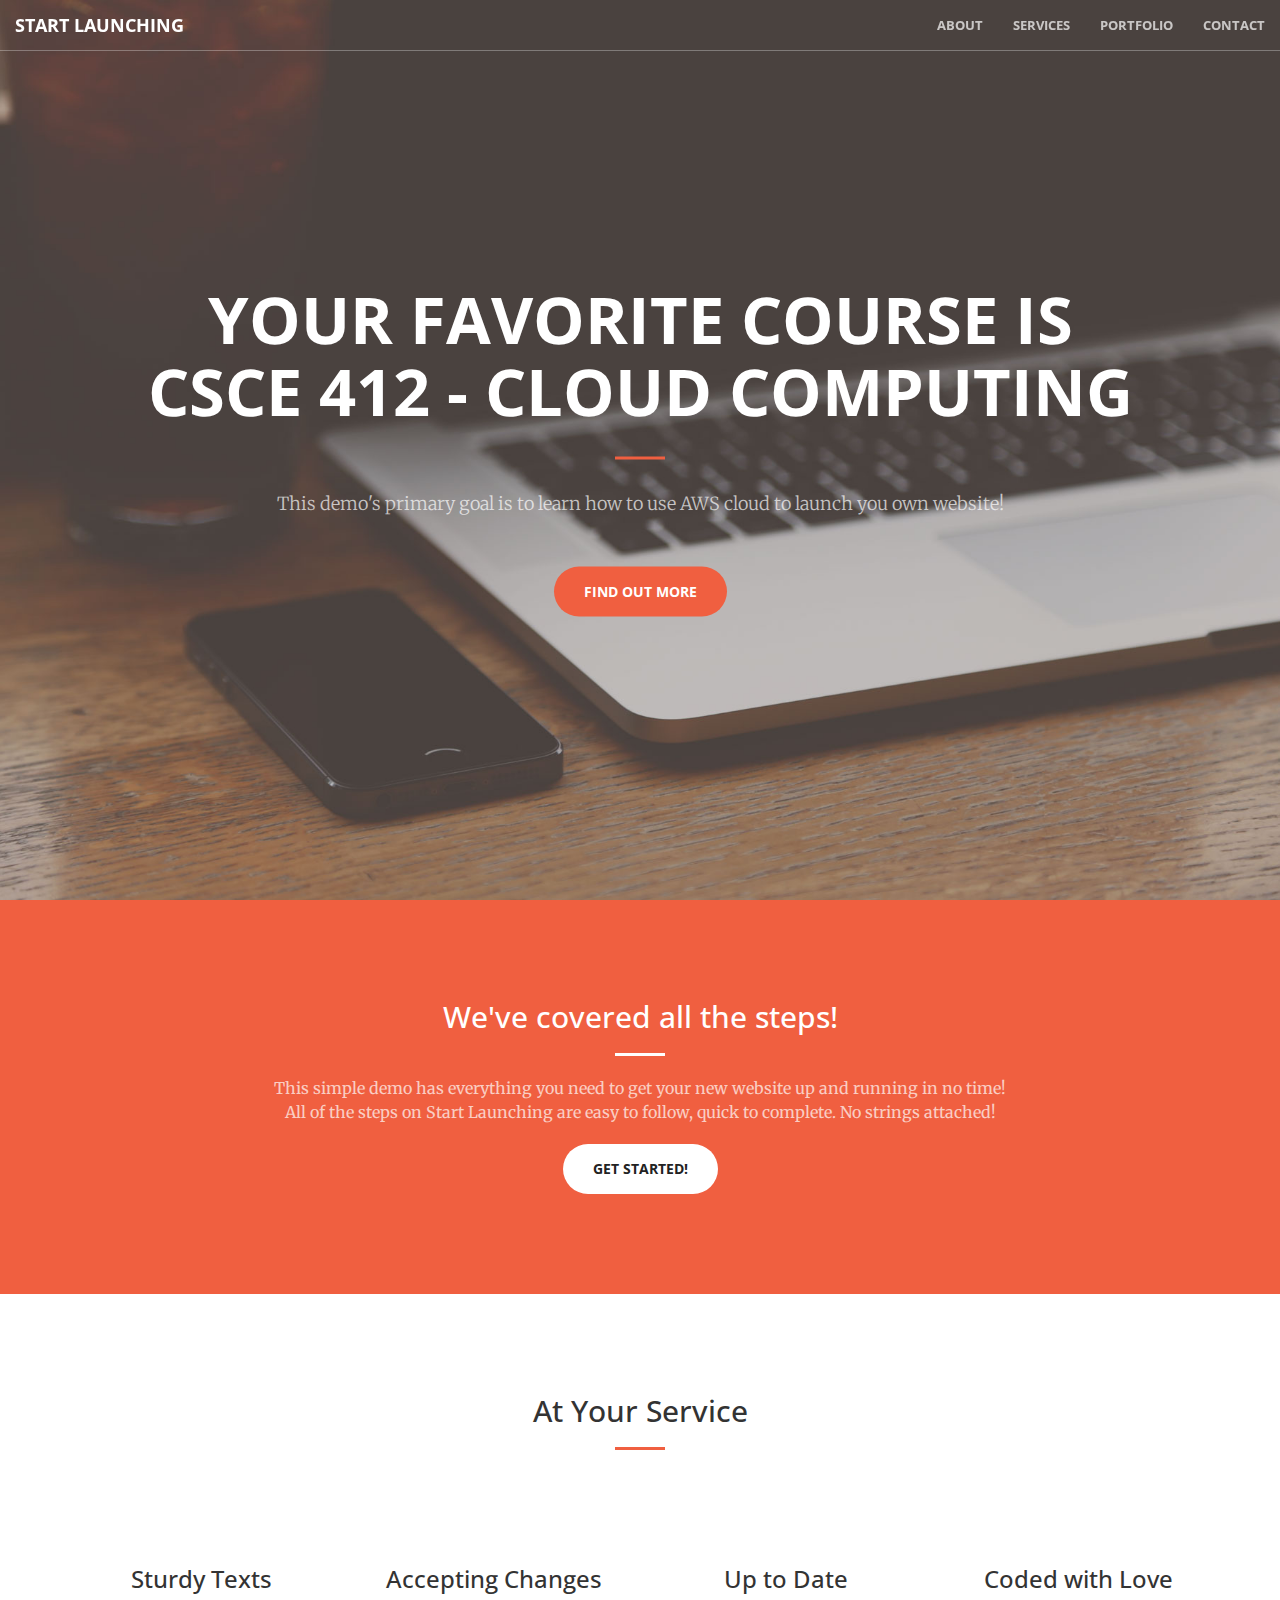
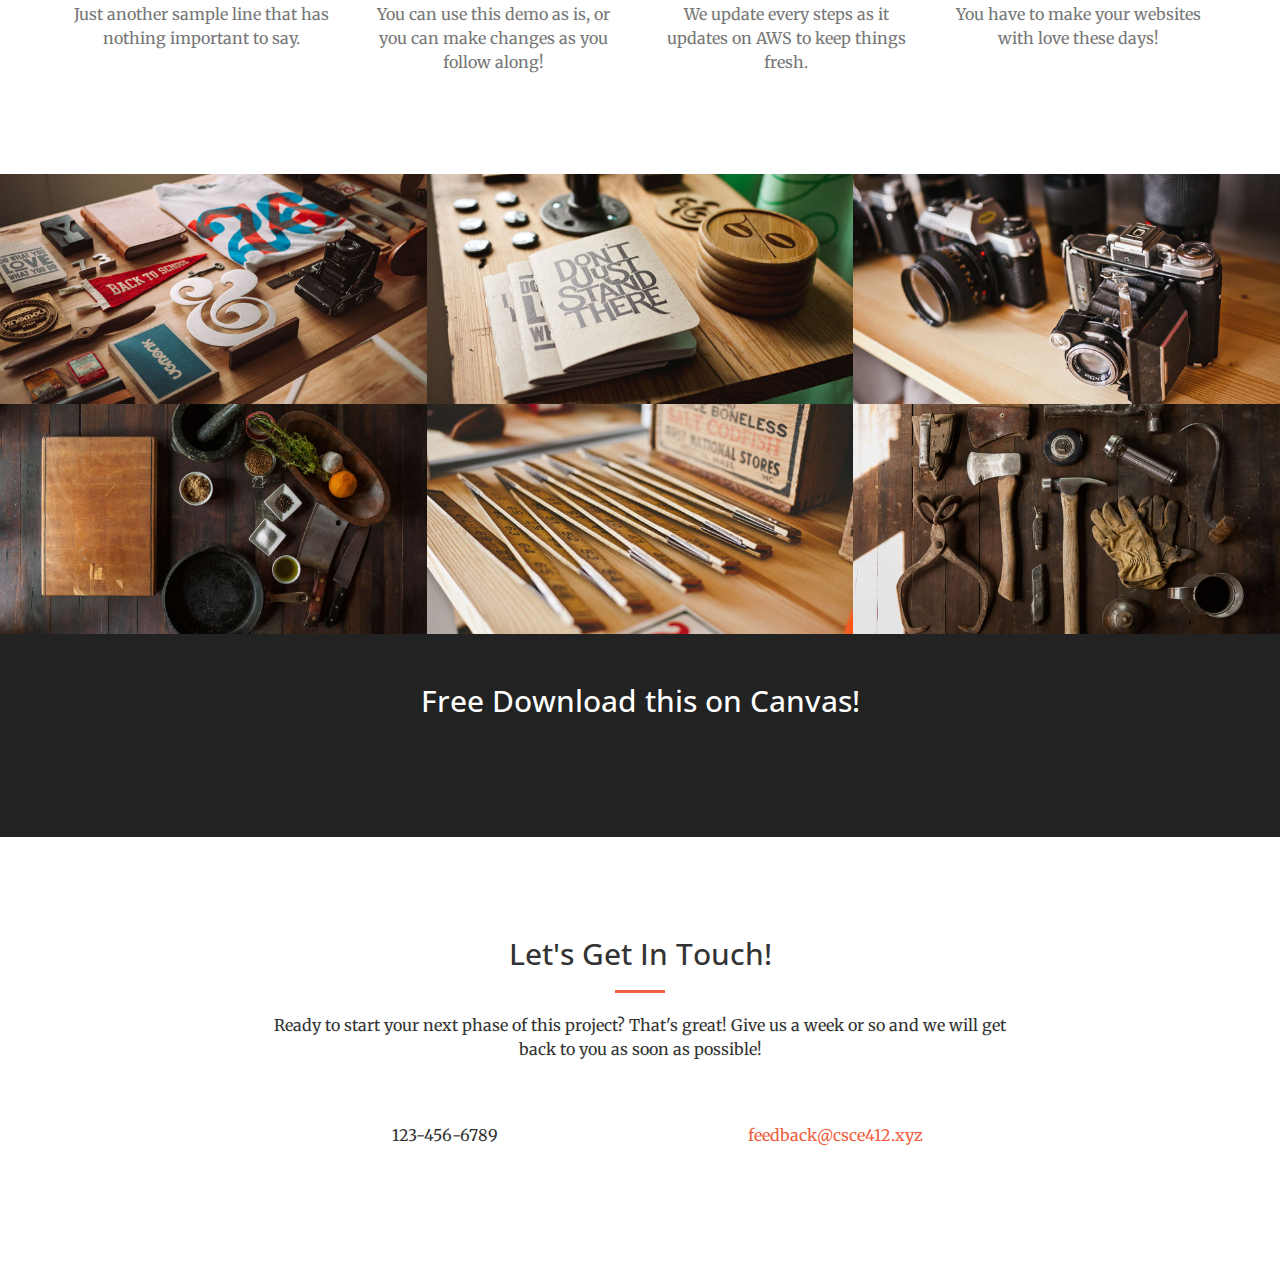
==== index.html @ b992bbea "update" ====
<!DOCTYPE html>
<html lang="en">

<head>

    <meta charset="utf-8">
    <meta http-equiv="X-UA-Compatible" content="IE=edge">
    <meta name="viewport" content="width=device-width, initial-scale=1">
    <meta name="description" content="">
    <meta name="author" content="">

    <title>Creative - Start Launching</title>

    <!-- Bootstrap Core CSS -->
    <link rel="stylesheet" href="css/bootstrap.min.css" type="text/css">

    <!-- Custom Fonts -->
    <link href='http://fonts.googleapis.com/css?family=Open+Sans:300italic,400italic,600italic,700italic,800italic,400,300,600,700,800' rel='stylesheet' type='text/css'>
    <link href='http://fonts.googleapis.com/css?family=Merriweather:400,300,300italic,400italic,700,700italic,900,900italic' rel='stylesheet' type='text/css'>
    <link rel="stylesheet" href="font-awesome/css/font-awesome.min.css" type="text/css">

    <!-- Plugin CSS -->
    <link rel="stylesheet" href="css/animate.min.css" type="text/css">

    <!-- Custom CSS -->
    <link rel="stylesheet" href="css/creative.css" type="text/css">

    <!-- HTML5 Shim and Respond.js IE8 support of HTML5 elements and media queries -->
    <!-- WARNING: Respond.js doesn't work if you view the page via file:// -->
    <!--[if lt IE 9]>
        <script src="https://oss.maxcdn.com/libs/html5shiv/3.7.0/html5shiv.js"></script>
        <script src="https://oss.maxcdn.com/libs/respond.js/1.4.2/respond.min.js"></script>
    <![endif]-->

</head>

<body id="page-top">

    <nav id="mainNav" class="navbar navbar-default navbar-fixed-top">
        <div class="container-fluid">
            <!-- Brand and toggle get grouped for better mobile display -->
            <div class="navbar-header">
                <button type="button" class="navbar-toggle collapsed" data-toggle="collapse" data-target="#bs-example-navbar-collapse-1">
                    <span class="sr-only">Toggle navigation</span>
                    <span class="icon-bar"></span>
                    <span class="icon-bar"></span>
                    <span class="icon-bar"></span>
                </button>
                <a class="navbar-brand page-scroll" href="#page-top">Start Launching</a>
            </div>

            <!-- Collect the nav links, forms, and other content for toggling -->
            <div class="collapse navbar-collapse" id="bs-example-navbar-collapse-1">
                <ul class="nav navbar-nav navbar-right">
                    <li>
                        <a class="page-scroll" href="#about">About</a>
                    </li>
                    <li>
                        <a class="page-scroll" href="#services">Services</a>
                    </li>
                    <li>
                        <a class="page-scroll" href="#portfolio">Portfolio</a>
                    </li>
                    <li>
                        <a class="page-scroll" href="#contact">Contact</a>
                    </li>
                </ul>
            </div>
            <!-- /.navbar-collapse -->
        </div>
        <!-- /.container-fluid -->
    </nav>

    <header>
        <div class="header-content">
            <div class="header-content-inner">
                <h1>Your Favorite Course is CSCE 412 - Cloud Computing</h1>
                <hr>
                <p>This demo's primary goal is to learn how to use AWS cloud to launch you own website!</p>
                <a href="#about" class="btn btn-primary btn-xl page-scroll">Find Out More</a>
            </div>
        </div>
    </header>

    <section class="bg-primary" id="about">
        <div class="container">
            <div class="row">
                <div class="col-lg-8 col-lg-offset-2 text-center">
                    <h2 class="section-heading">We've covered all the steps!</h2>
                    <hr class="light">
                    <p class="text-faded">This simple demo has everything you need to get your new website up and running in no time! All of the steps on Start Launching are easy to follow, quick to complete. No strings attached!</p>
                    <a href="#" class="btn btn-default btn-xl">Get Started!</a>
                </div>
            </div>
        </div>
    </section>

    <section id="services">
        <div class="container">
            <div class="row">
                <div class="col-lg-12 text-center">
                    <h2 class="section-heading">At Your Service</h2>
                    <hr class="primary">
                </div>
            </div>
        </div>
        <div class="container">
            <div class="row">
                <div class="col-lg-3 col-md-6 text-center">
                    <div class="service-box">
                        <i class="fa fa-4x fa-diamond wow bounceIn text-primary"></i>
                        <h3>Sturdy Texts</h3>
                        <p class="text-muted">Just another sample line that has nothing important to say.</p>
                    </div>
                </div>
                <div class="col-lg-3 col-md-6 text-center">
                    <div class="service-box">
                        <i class="fa fa-4x fa-paper-plane wow bounceIn text-primary" data-wow-delay=".1s"></i>
                        <h3>Accepting Changes</h3>
                        <p class="text-muted">You can use this demo as is, or you can make changes as you follow along!</p>
                    </div>
                </div>
                <div class="col-lg-3 col-md-6 text-center">
                    <div class="service-box">
                        <i class="fa fa-4x fa-newspaper-o wow bounceIn text-primary" data-wow-delay=".2s"></i>
                        <h3>Up to Date</h3>
                        <p class="text-muted">We update every steps as it updates on AWS to keep things fresh.</p>
                    </div>
                </div>
                <div class="col-lg-3 col-md-6 text-center">
                    <div class="service-box">
                        <i class="fa fa-4x fa-heart wow bounceIn text-primary" data-wow-delay=".3s"></i>
                        <h3>Coded with Love</h3>
                        <p class="text-muted">You have to make your websites with love these days!</p>
                    </div>
                </div>
            </div>
        </div>
    </section>

    <section class="no-padding" id="portfolio">
        <div class="container-fluid">
            <div class="row no-gutter">
                <div class="col-lg-4 col-sm-6">
                    <a href="#" class="portfolio-box">
                        <img src="img/portfolio/1.jpg" class="img-responsive" alt="">
                        <div class="portfolio-box-caption">
                            <div class="portfolio-box-caption-content">
                                <div class="project-category text-faded">
                                    Category
                                </div>
                                <div class="project-name">
                                    Project Name
                                </div>
                            </div>
                        </div>
                    </a>
                </div>
                <div class="col-lg-4 col-sm-6">
                    <a href="#" class="portfolio-box">
                        <img src="img/portfolio/2.jpg" class="img-responsive" alt="">
                        <div class="portfolio-box-caption">
                            <div class="portfolio-box-caption-content">
                                <div class="project-category text-faded">
                                    Category
                                </div>
                                <div class="project-name">
                                    Project Name
                                </div>
                            </div>
                        </div>
                    </a>
                </div>
                <div class="col-lg-4 col-sm-6">
                    <a href="#" class="portfolio-box">
                        <img src="img/portfolio/3.jpg" class="img-responsive" alt="">
                        <div class="portfolio-box-caption">
                            <div class="portfolio-box-caption-content">
                                <div class="project-category text-faded">
                                    Category
                                </div>
                                <div class="project-name">
                                    Project Name
                                </div>
                            </div>
                        </div>
                    </a>
                </div>
                <div class="col-lg-4 col-sm-6">
                    <a href="#" class="portfolio-box">
                        <img src="img/portfolio/4.jpg" class="img-responsive" alt="">
                        <div class="portfolio-box-caption">
                            <div class="portfolio-box-caption-content">
                                <div class="project-category text-faded">
                                    Category
                                </div>
                                <div class="project-name">
                                    Project Name
                                </div>
                            </div>
                        </div>
                    </a>
                </div>
                <div class="col-lg-4 col-sm-6">
                    <a href="#" class="portfolio-box">
                        <img src="img/portfolio/5.jpg" class="img-responsive" alt="">
                        <div class="portfolio-box-caption">
                            <div class="portfolio-box-caption-content">
                                <div class="project-category text-faded">
                                    Category
                                </div>
                                <div class="project-name">
                                    Project Name
                                </div>
                            </div>
                        </div>
                    </a>
                </div>
                <div class="col-lg-4 col-sm-6">
                    <a href="#" class="portfolio-box">
                        <img src="img/portfolio/6.jpg" class="img-responsive" alt="">
                        <div class="portfolio-box-caption">
                            <div class="portfolio-box-caption-content">
                                <div class="project-category text-faded">
                                    Category
                                </div>
                                <div class="project-name">
                                    Project Name
                                </div>
                            </div>
                        </div>
                    </a>
                </div>
            </div>
        </div>
    </section>

    <aside class="bg-dark">
        <div class="container text-center">
            <div class="call-to-action">
                <h2>Free Download this on Canvas!</h2>
                <a href="#" class="btn btn-default btn-xl wow tada">Download Now!</a>
            </div>
        </div>
    </aside>

    <section id="contact">
        <div class="container">
            <div class="row">
                <div class="col-lg-8 col-lg-offset-2 text-center">
                    <h2 class="section-heading">Let's Get In Touch!</h2>
                    <hr class="primary">
                    <p>Ready to start your next phase of this project? That's great! Give us a week or so and we will get back to you as soon as possible!</p>
                </div>
                <div class="col-lg-4 col-lg-offset-2 text-center">
                    <i class="fa fa-phone fa-3x wow bounceIn"></i>
                    <p>123-456-6789</p>
                </div>
                <div class="col-lg-4 text-center">
                    <i class="fa fa-envelope-o fa-3x wow bounceIn" data-wow-delay=".1s"></i>
                    <p><a href="mailto:your-email@your-domain.com">feedback@csce412.xyz</a></p>
                </div>
            </div>
        </div>
    </section>

    <!-- jQuery -->
    <script src="js/jquery.js"></script>

    <!-- Bootstrap Core JavaScript -->
    <script src="js/bootstrap.min.js"></script>

    <!-- Plugin JavaScript -->
    <script src="js/jquery.easing.min.js"></script>
    <script src="js/jquery.fittext.js"></script>
    <script src="js/wow.min.js"></script>

    <!-- Custom Theme JavaScript -->
    <script src="js/creative.js"></script>

</body>

</html>
---- css/creative.css ----
/*!
 * Start Bootstrap - Creative Bootstrap Theme (http://startbootstrap.com)
 * Code licensed under the Apache License v2.0.
 * For details, see http://www.apache.org/licenses/LICENSE-2.0.
 */

html,
body {
    width: 100%;
    height: 100%;
}

body {
    font-family: Merriweather,'Helvetica Neue',Arial,sans-serif;
}

hr {
    max-width: 50px;
    border-color: #f05f40;
    border-width: 3px;
}

hr.light {
    border-color: #fff;
}

a {
    color: #f05f40;
    -webkit-transition: all .35s;
    -moz-transition: all .35s;
    transition: all .35s;
}

a:hover,
a:focus {
    color: #eb3812;
}

h1,
h2,
h3,
h4,
h5,
h6 {
    font-family: 'Open Sans','Helvetica Neue',Arial,sans-serif;
}

p {
    margin-bottom: 20px;
    font-size: 16px;
    line-height: 1.5;
}

.bg-primary {
    background-color: #f05f40;
}

.bg-dark {
    color: #fff;
    background-color: #222;
}

.text-faded {
    color: rgba(255,255,255,.7);
}

section {
    padding: 100px 0;
}

aside {
    padding: 50px 0;
}

.no-padding {
    padding: 0;
}

.navbar-default {
    border-color: rgba(34,34,34,.05);
    font-family: 'Open Sans','Helvetica Neue',Arial,sans-serif;
    background-color: #fff;
    -webkit-transition: all .35s;
    -moz-transition: all .35s;
    transition: all .35s;
}

.navbar-default .navbar-header .navbar-brand {
    text-transform: uppercase;
    font-family: 'Open Sans','Helvetica Neue',Arial,sans-serif;
    font-weight: 700;
    color: #f05f40;
}

.navbar-default .navbar-header .navbar-brand:hover,
.navbar-default .navbar-header .navbar-brand:focus {
    color: #eb3812;
}

.navbar-default .nav > li>a,
.navbar-default .nav>li>a:focus {
    text-transform: uppercase;
    font-size: 13px;
    font-weight: 700;
    color: #222;
}

.navbar-default .nav > li>a:hover,
.navbar-default .nav>li>a:focus:hover {
    color: #f05f40;
}

.navbar-default .nav > li.active>a,
.navbar-default .nav>li.active>a:focus {
    color: #f05f40!important;
    background-color: transparent;
}

.navbar-default .nav > li.active>a:hover,
.navbar-default .nav>li.active>a:focus:hover {
    background-color: transparent;
}

@media(min-width:768px) {
    .navbar-default {
        border-color: rgba(255,255,255,.3);
        background-color: transparent;
    }

    .navbar-default .navbar-header .navbar-brand {
        color: rgba(255,255,255,.7);
    }

    .navbar-default .navbar-header .navbar-brand:hover,
    .navbar-default .navbar-header .navbar-brand:focus {
        color: #fff;
    }

    .navbar-default .nav > li>a,
    .navbar-default .nav>li>a:focus {
        color: rgba(255,255,255,.7);
    }

    .navbar-default .nav > li>a:hover,
    .navbar-default .nav>li>a:focus:hover {
        color: #fff;
    }

    .navbar-default.affix {
        border-color: rgba(34,34,34,.05);
        background-color: #fff;
    }

    .navbar-default.affix .navbar-header .navbar-brand {
        font-size: 14px;
        color: #f05f40;
    }

    .navbar-default.affix .navbar-header .navbar-brand:hover,
    .navbar-default.affix .navbar-header .navbar-brand:focus {
        color: #eb3812;
    }

    .navbar-default.affix .nav > li>a,
    .navbar-default.affix .nav>li>a:focus {
        color: #222;
    }

    .navbar-default.affix .nav > li>a:hover,
    .navbar-default.affix .nav>li>a:focus:hover {
        color: #f05f40;
    }
}

header {
    position: relative;
    width: 100%;
    min-height: auto;
    text-align: center;
    color: #fff;
    background-image: url(../img/header.jpg);
    background-position: center;
    -webkit-background-size: cover;
    -moz-background-size: cover;
    background-size: cover;
    -o-background-size: cover;
}

header .header-content {
    position: relative;
    width: 100%;
    padding: 100px 15px;
    text-align: center;
}

header .header-content .header-content-inner h1 {
    margin-top: 0;
    margin-bottom: 0;
    text-transform: uppercase;
    font-weight: 700;
}

header .header-content .header-content-inner hr {
    margin: 30px auto;
}

header .header-content .header-content-inner p {
    margin-bottom: 50px;
    font-size: 16px;
    font-weight: 300;
    color: rgba(255,255,255,.7);
}

@media(min-width:768px) {
    header {
        min-height: 100%;
    }

    header .header-content {
        position: absolute;
        top: 50%;
        padding: 0 50px;
        -webkit-transform: translateY(-50%);
        -ms-transform: translateY(-50%);
        transform: translateY(-50%);
    }

    header .header-content .header-content-inner {
        margin-right: auto;
        margin-left: auto;
        max-width: 1000px;
    }

    header .header-content .header-content-inner p {
        margin-right: auto;
        margin-left: auto;
        max-width: 80%;
        font-size: 18px;
    }
}

.section-heading {
    margin-top: 0;
}

.service-box {
    margin: 50px auto 0;
    max-width: 400px;
}

@media(min-width:992px) {
    .service-box {
        margin: 20px auto 0;
    }
}

.service-box p {
    margin-bottom: 0;
}

.portfolio-box {
    display: block;
    position: relative;
    margin: 0 auto;
    max-width: 650px;
}

.portfolio-box .portfolio-box-caption {
    display: block;
    position: absolute;
    bottom: 0;
    width: 100%;
    height: 100%;
    text-align: center;
    color: #fff;
    opacity: 0;
    background: rgba(240,95,64,.9);
    -webkit-transition: all .35s;
    -moz-transition: all .35s;
    transition: all .35s;
}

.portfolio-box .portfolio-box-caption .portfolio-box-caption-content {
    position: absolute;
    top: 50%;
    width: 100%;
    text-align: center;
    transform: translateY(-50%);
}

.portfolio-box .portfolio-box-caption .portfolio-box-caption-content .project-category,
.portfolio-box .portfolio-box-caption .portfolio-box-caption-content .project-name {
    padding: 0 15px;
    font-family: 'Open Sans','Helvetica Neue',Arial,sans-serif;
}

.portfolio-box .portfolio-box-caption .portfolio-box-caption-content .project-category {
    text-transform: uppercase;
    font-size: 14px;
    font-weight: 600;
}

.portfolio-box .portfolio-box-caption .portfolio-box-caption-content .project-name {
    font-size: 18px;
}

.portfolio-box:hover .portfolio-box-caption {
    opacity: 1;
}

@media(min-width:768px) {
    .portfolio-box .portfolio-box-caption .portfolio-box-caption-content .project-category {
        font-size: 16px;
    }

    .portfolio-box .portfolio-box-caption .portfolio-box-caption-content .project-name {
        font-size: 22px;
    }
}

.call-to-action h2 {
    margin: 0 auto 20px;
}

.text-primary {
    color: #f05f40;
}

.no-gutter > [class*=col-] {
    padding-right: 0;
    padding-left: 0;
}

.btn-default {
    border-color: #fff;
    color: #222;
    background-color: #fff;
    -webkit-transition: all .35s;
    -moz-transition: all .35s;
    transition: all .35s;
}

.btn-default:hover,
.btn-default:focus,
.btn-default.focus,
.btn-default:active,
.btn-default.active,
.open > .dropdown-toggle.btn-default {
    border-color: #ededed;
    color: #222;
    background-color: #f2f2f2;
}

.btn-default:active,
.btn-default.active,
.open > .dropdown-toggle.btn-default {
    background-image: none;
}

.btn-default.disabled,
.btn-default[disabled],
fieldset[disabled] .btn-default,
.btn-default.disabled:hover,
.btn-default[disabled]:hover,
fieldset[disabled] .btn-default:hover,
.btn-default.disabled:focus,
.btn-default[disabled]:focus,
fieldset[disabled] .btn-default:focus,
.btn-default.disabled.focus,
.btn-default[disabled].focus,
fieldset[disabled] .btn-default.focus,
.btn-default.disabled:active,
.btn-default[disabled]:active,
fieldset[disabled] .btn-default:active,
.btn-default.disabled.active,
.btn-default[disabled].active,
fieldset[disabled] .btn-default.active {
    border-color: #fff;
    background-color: #fff;
}

.btn-default .badge {
    color: #fff;
    background-color: #222;
}

.btn-primary {
    border-color: #f05f40;
    color: #fff;
    background-color: #f05f40;
    -webkit-transition: all .35s;
    -moz-transition: all .35s;
    transition: all .35s;
}

.btn-primary:hover,
.btn-primary:focus,
.btn-primary.focus,
.btn-primary:active,
.btn-primary.active,
.open > .dropdown-toggle.btn-primary {
    border-color: #ed431f;
    color: #fff;
    background-color: #ee4b28;
}

.btn-primary:active,
.btn-primary.active,
.open > .dropdown-toggle.btn-primary {
    background-image: none;
}

.btn-primary.disabled,
.btn-primary[disabled],
fieldset[disabled] .btn-primary,
.btn-primary.disabled:hover,
.btn-primary[disabled]:hover,
fieldset[disabled] .btn-primary:hover,
.btn-primary.disabled:focus,
.btn-primary[disabled]:focus,
fieldset[disabled] .btn-primary:focus,
.btn-primary.disabled.focus,
.btn-primary[disabled].focus,
fieldset[disabled] .btn-primary.focus,
.btn-primary.disabled:active,
.btn-primary[disabled]:active,
fieldset[disabled] .btn-primary:active,
.btn-primary.disabled.active,
.btn-primary[disabled].active,
fieldset[disabled] .btn-primary.active {
    border-color: #f05f40;
    background-color: #f05f40;
}

.btn-primary .badge {
    color: #f05f40;
    background-color: #fff;
}

.btn {
    border: 0;
    border-radius: 300px;
    text-transform: uppercase;
    font-family: 'Open Sans','Helvetica Neue',Arial,sans-serif;
    font-weight: 700;
}

.btn-xl {
    padding: 15px 30px;
}

::-moz-selection {
    text-shadow: none;
    color: #fff;
    background: #222;
}

::selection {
    text-shadow: none;
    color: #fff;
    background: #222;
}

img::selection {
    color: #fff;
    background: 0 0;
}

img::-moz-selection {
    color: #fff;
    background: 0 0;
}

body {
    webkit-tap-highlight-color: #222;
}
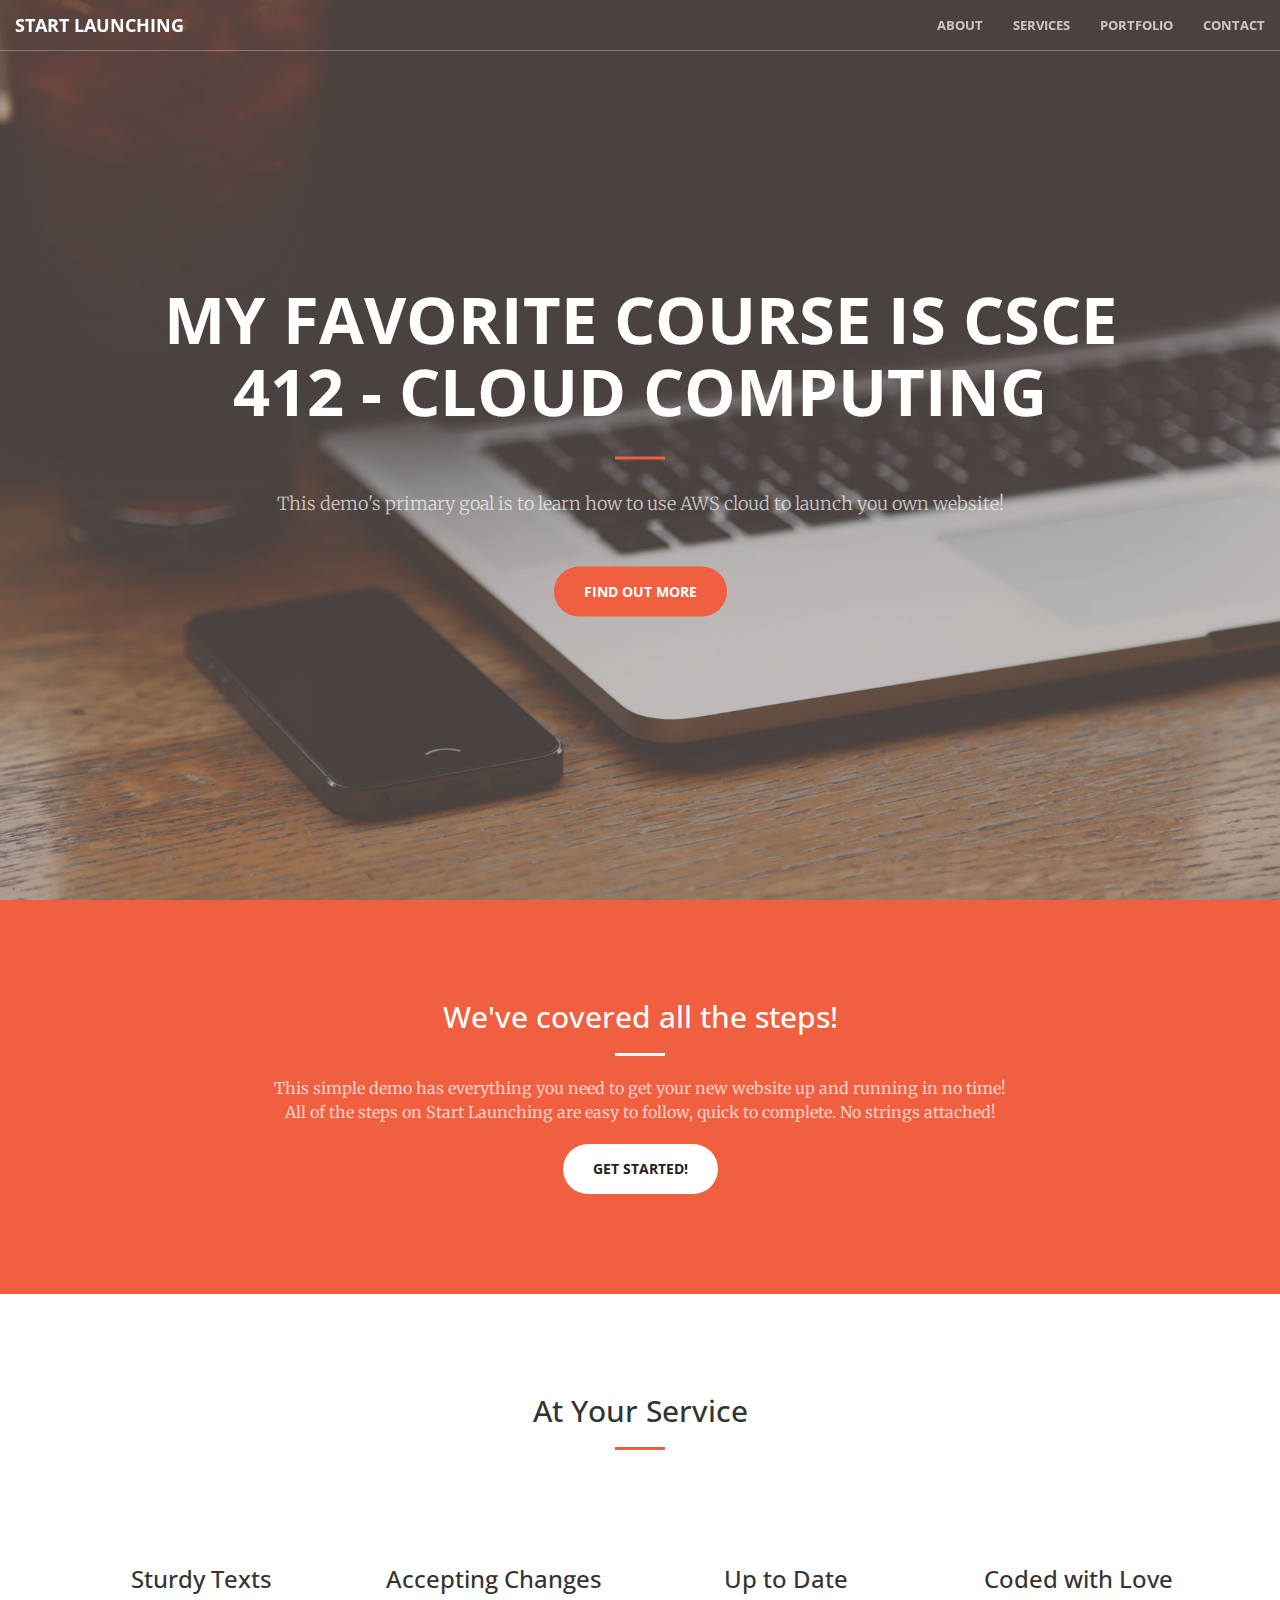
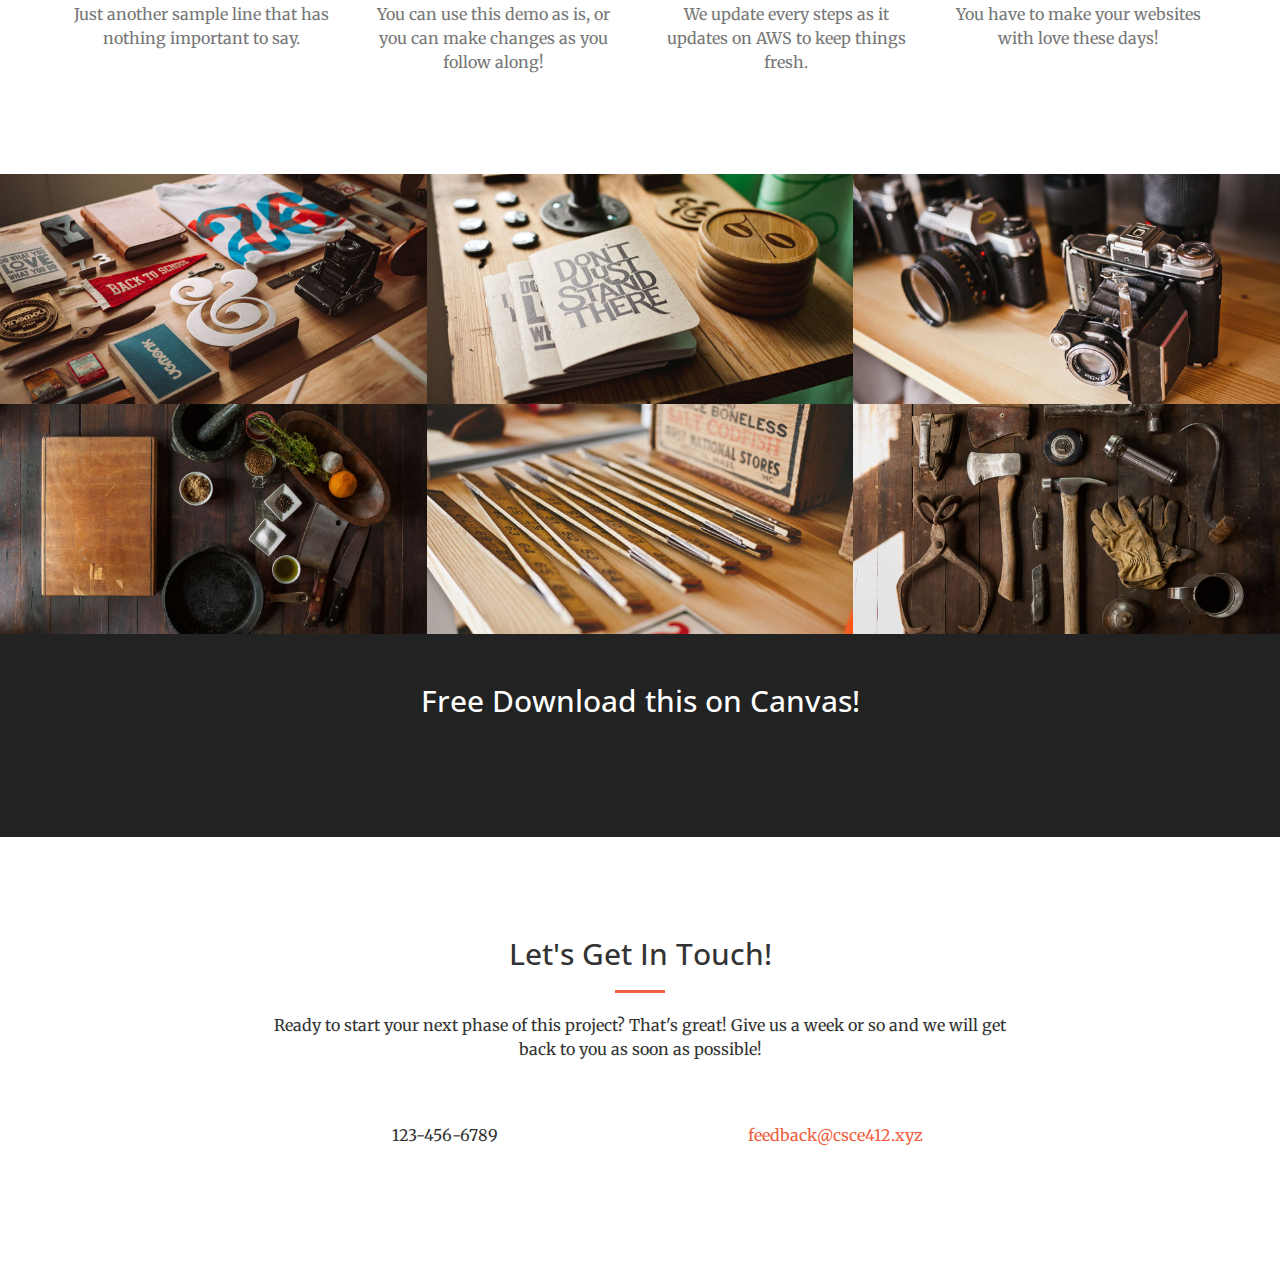
==== commit 9caea045: "testing" ====
--- a/index.html
+++ b/index.html
@@ -74,7 +74,7 @@
     <header>
         <div class="header-content">
             <div class="header-content-inner">
-                <h1>Your Favorite Course is CSCE 412 - Cloud Computing</h1>
+                <h1>MY Favorite Course is CSCE 412 - Cloud Computing</h1>
                 <hr>
                 <p>This demo's primary goal is to learn how to use AWS cloud to launch you own website!</p>
                 <a href="#about" class="btn btn-primary btn-xl page-scroll">Find Out More</a>
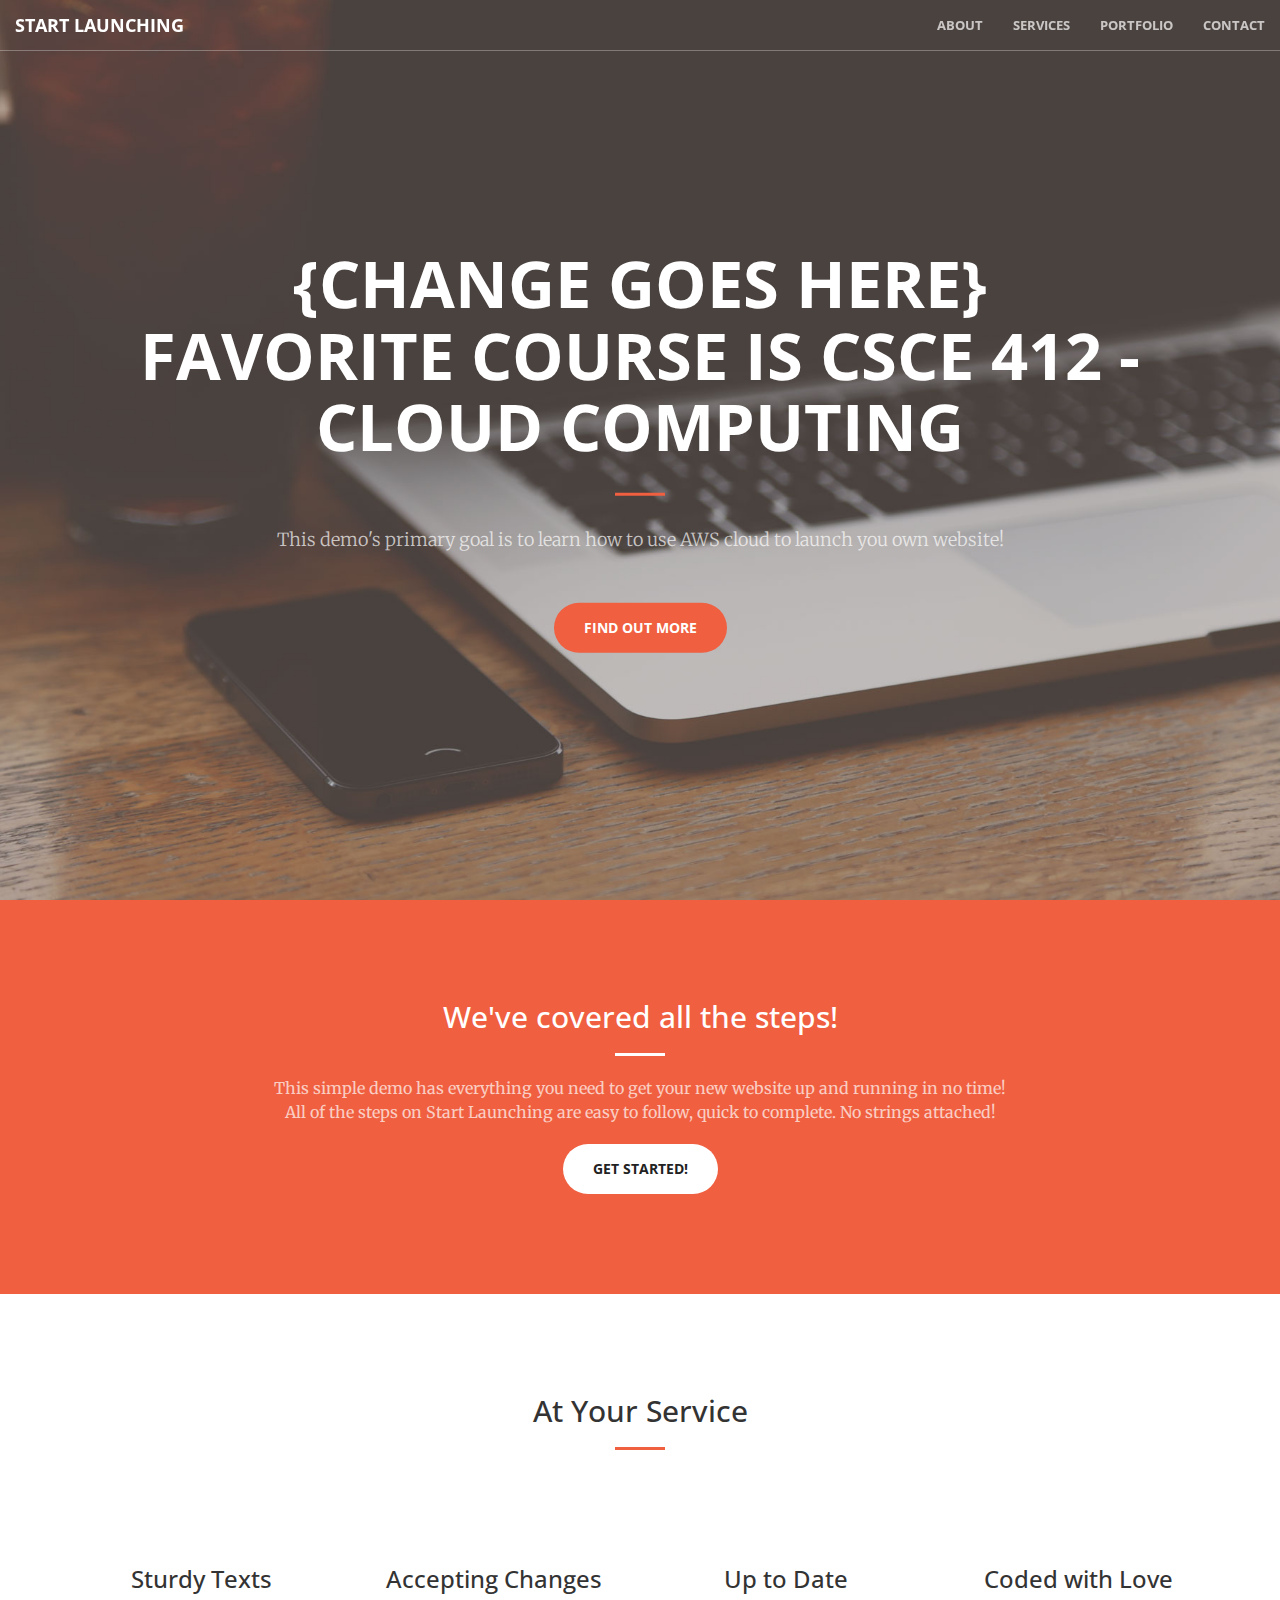
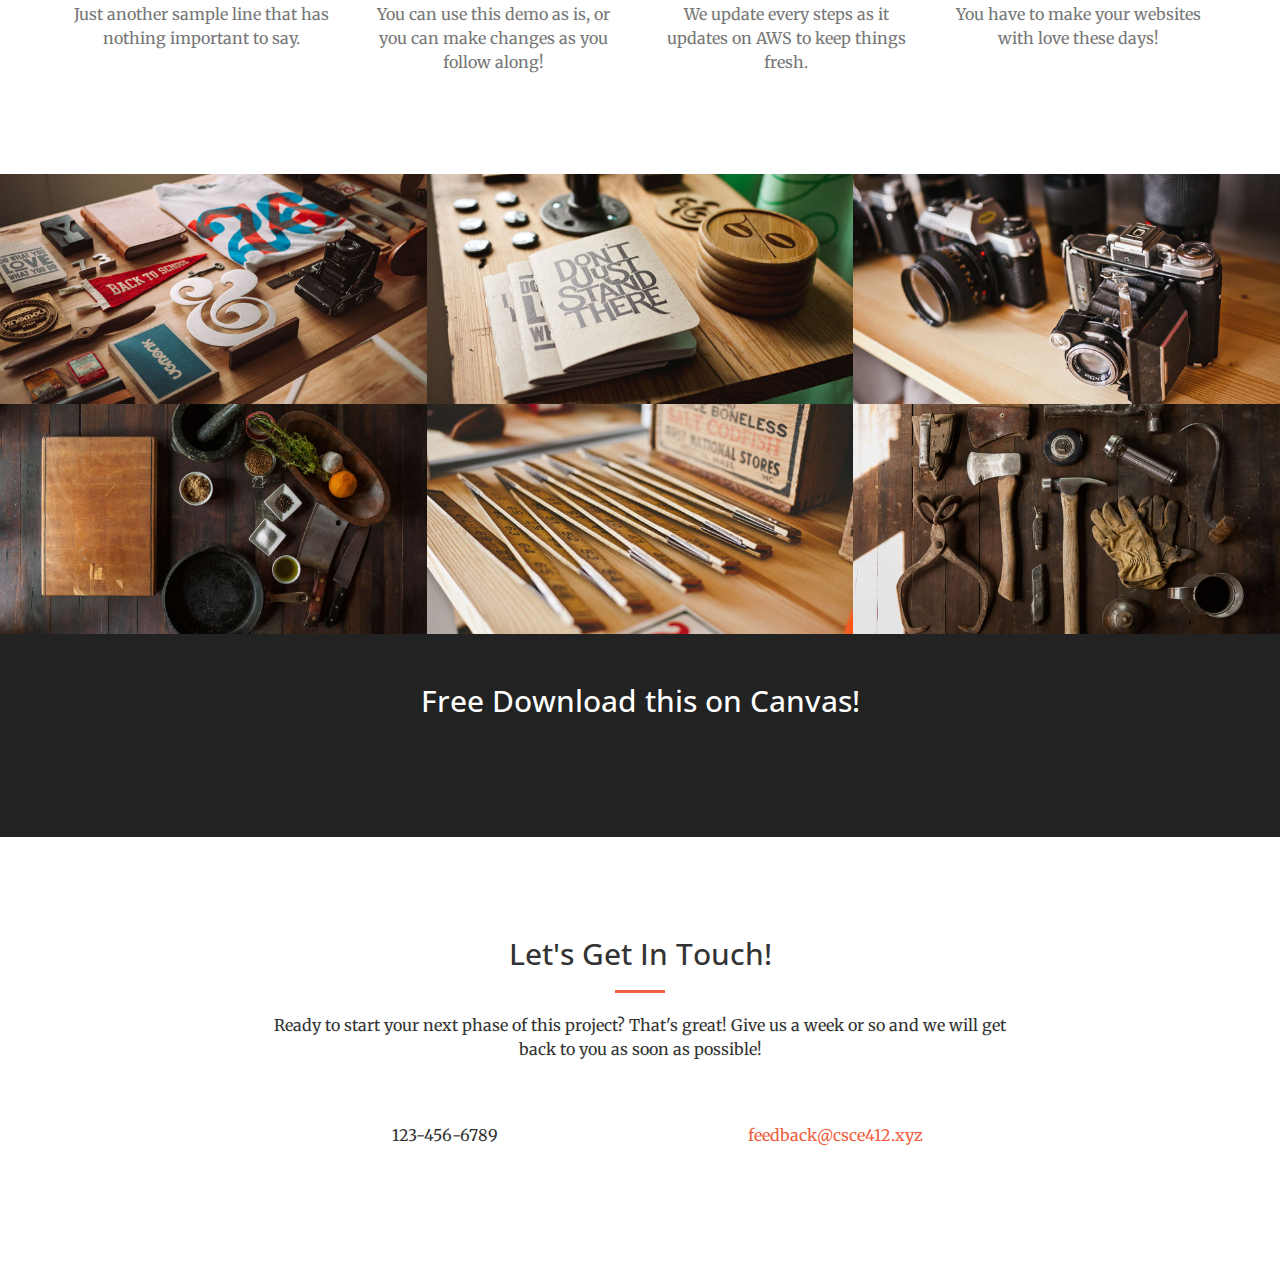
==== commit c75f1c4d: "more notable change" ====
--- a/index.html
+++ b/index.html
@@ -74,7 +74,7 @@
     <header>
         <div class="header-content">
             <div class="header-content-inner">
-                <h1>MY Favorite Course is CSCE 412 - Cloud Computing</h1>
+                <h1>{Change goes here} Favorite Course is CSCE 412 - Cloud Computing</h1>
                 <hr>
                 <p>This demo's primary goal is to learn how to use AWS cloud to launch you own website!</p>
                 <a href="#about" class="btn btn-primary btn-xl page-scroll">Find Out More</a>
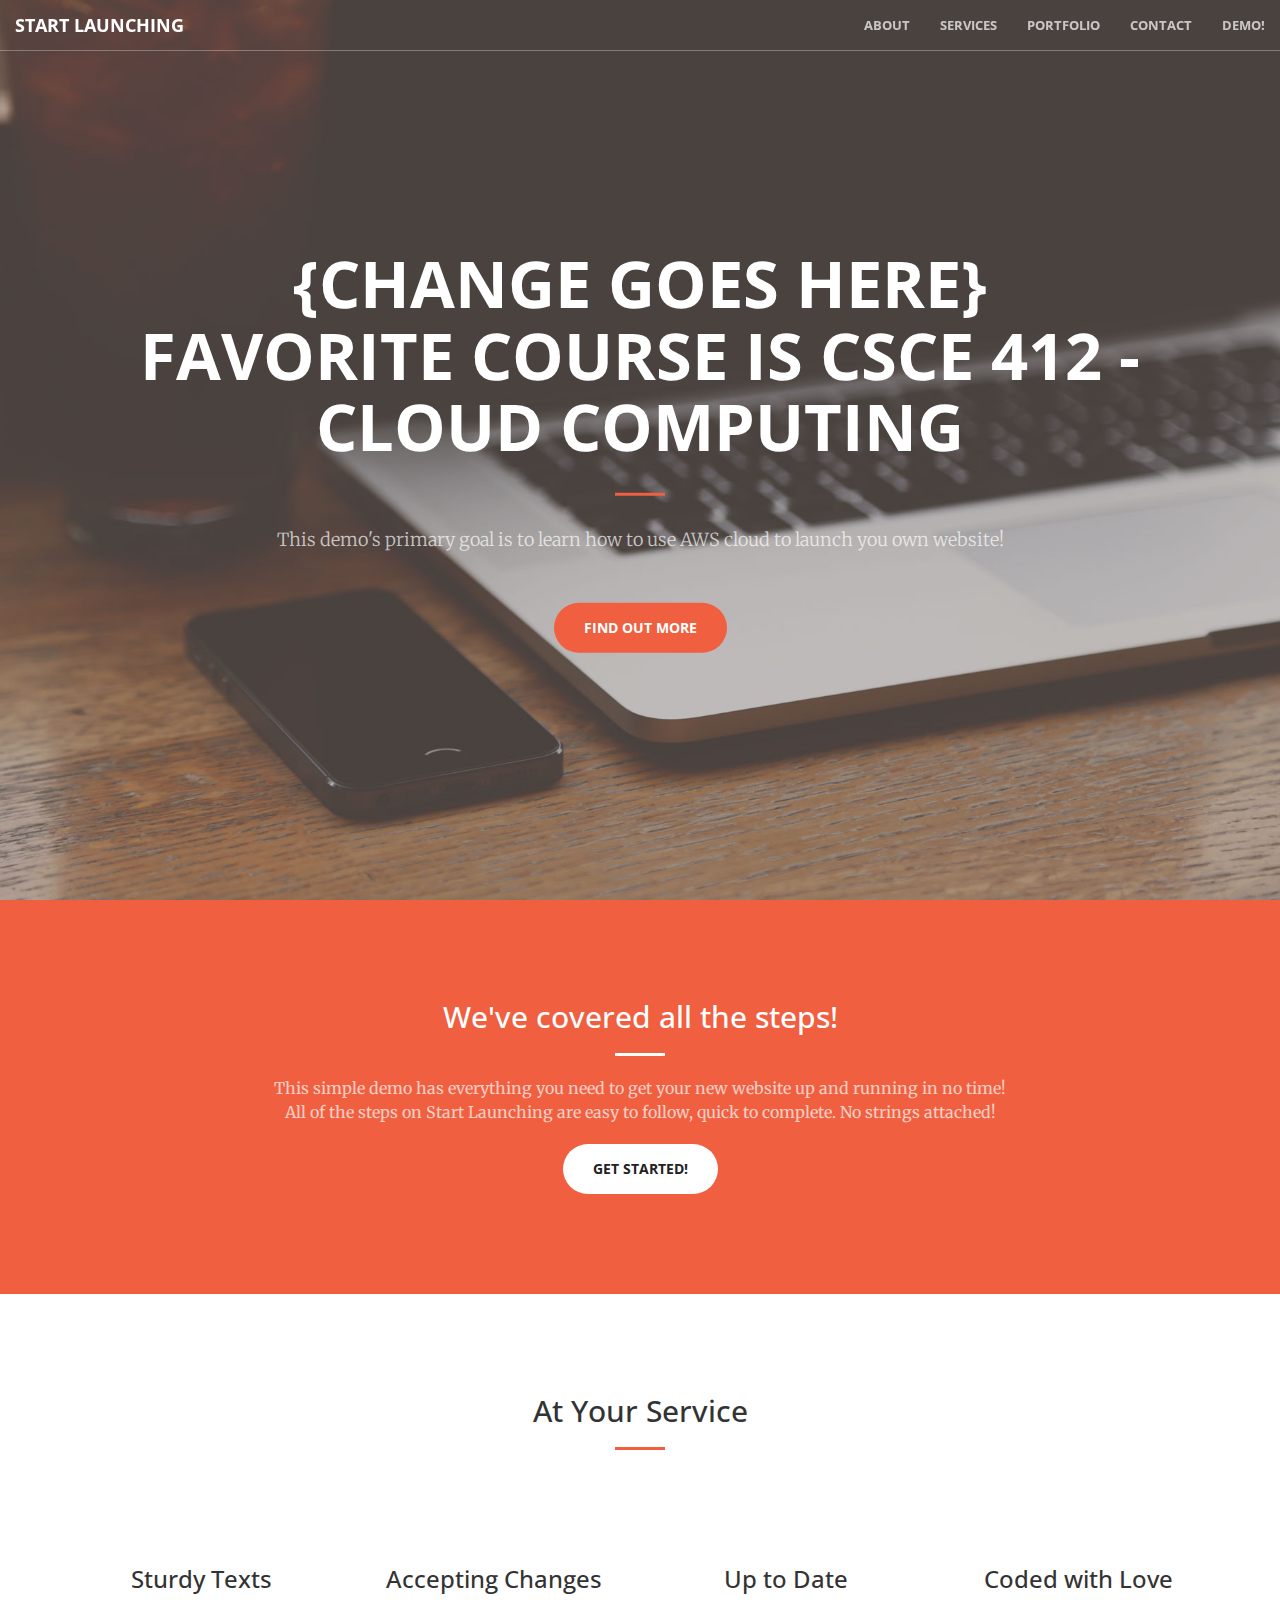
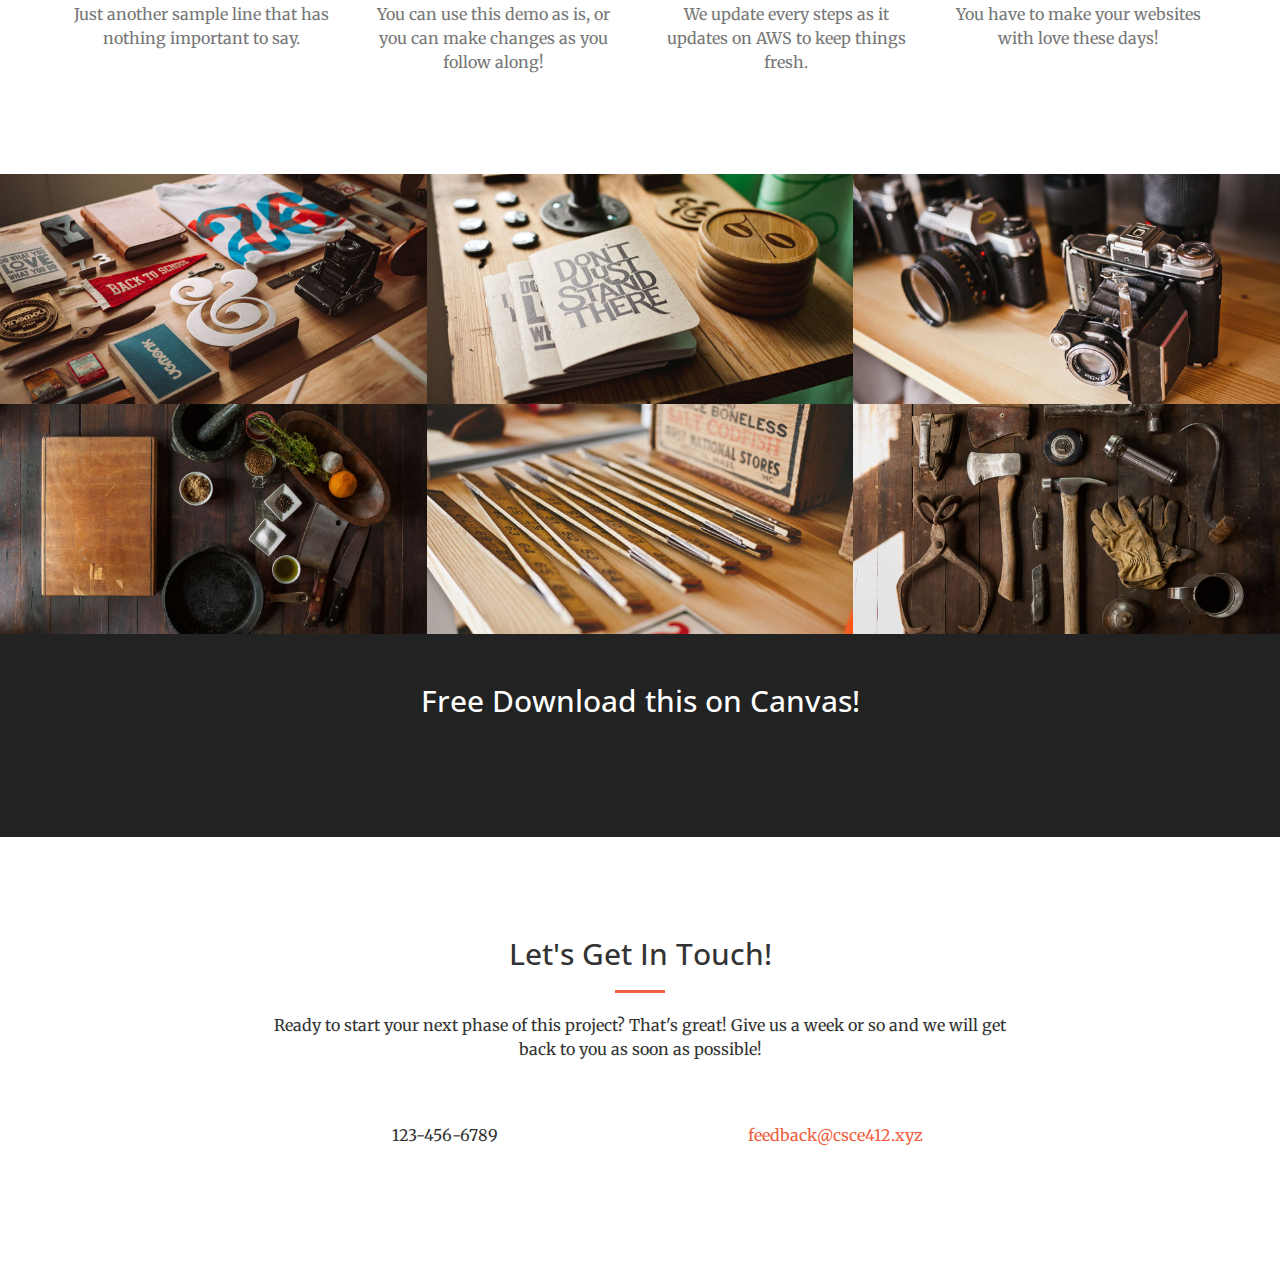
==== commit 8c97efb7: "viewing changes" ====
--- a/index.html
+++ b/index.html
@@ -64,6 +64,9 @@
                     <li>
                         <a class="page-scroll" href="#contact">Contact</a>
                     </li>
+                    <li>
+                        <a class="page-scroll" href="/demo.html">Demo!</a>
+                    </li>
                 </ul>
             </div>
             <!-- /.navbar-collapse -->
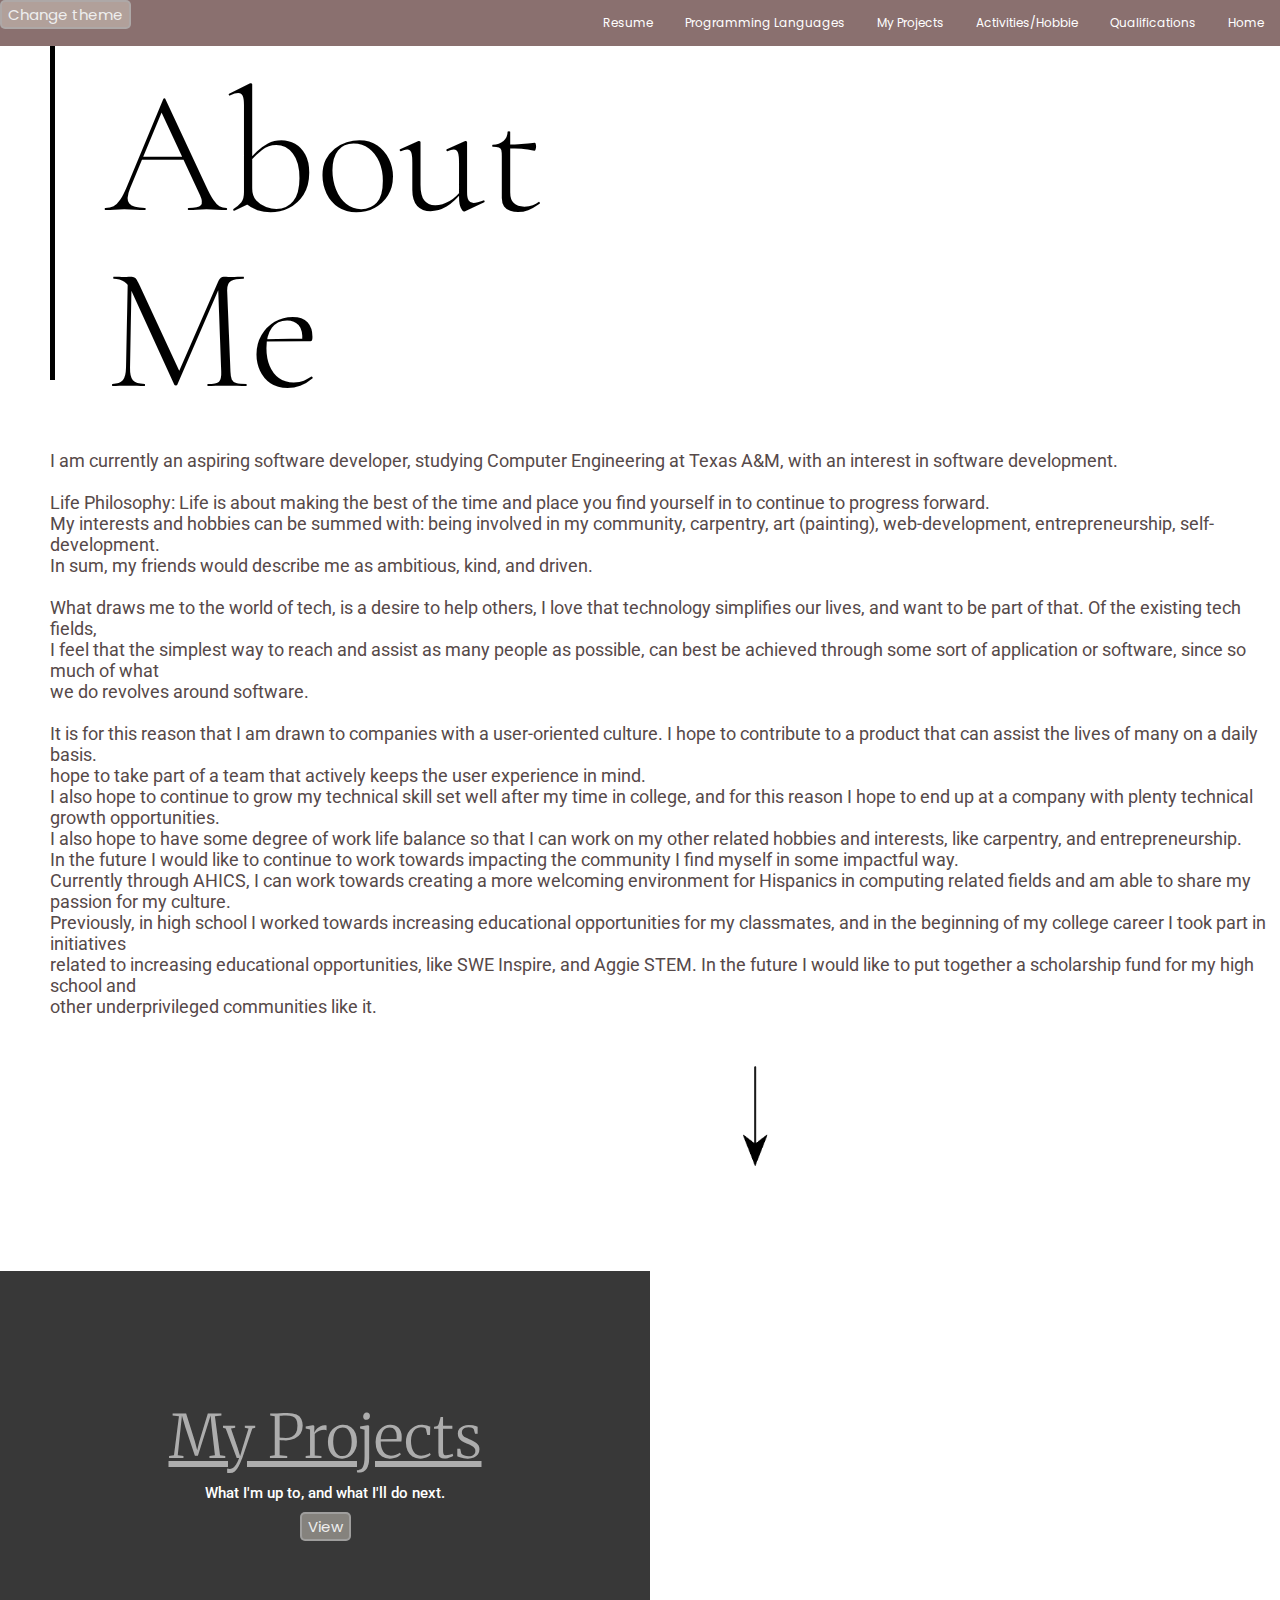
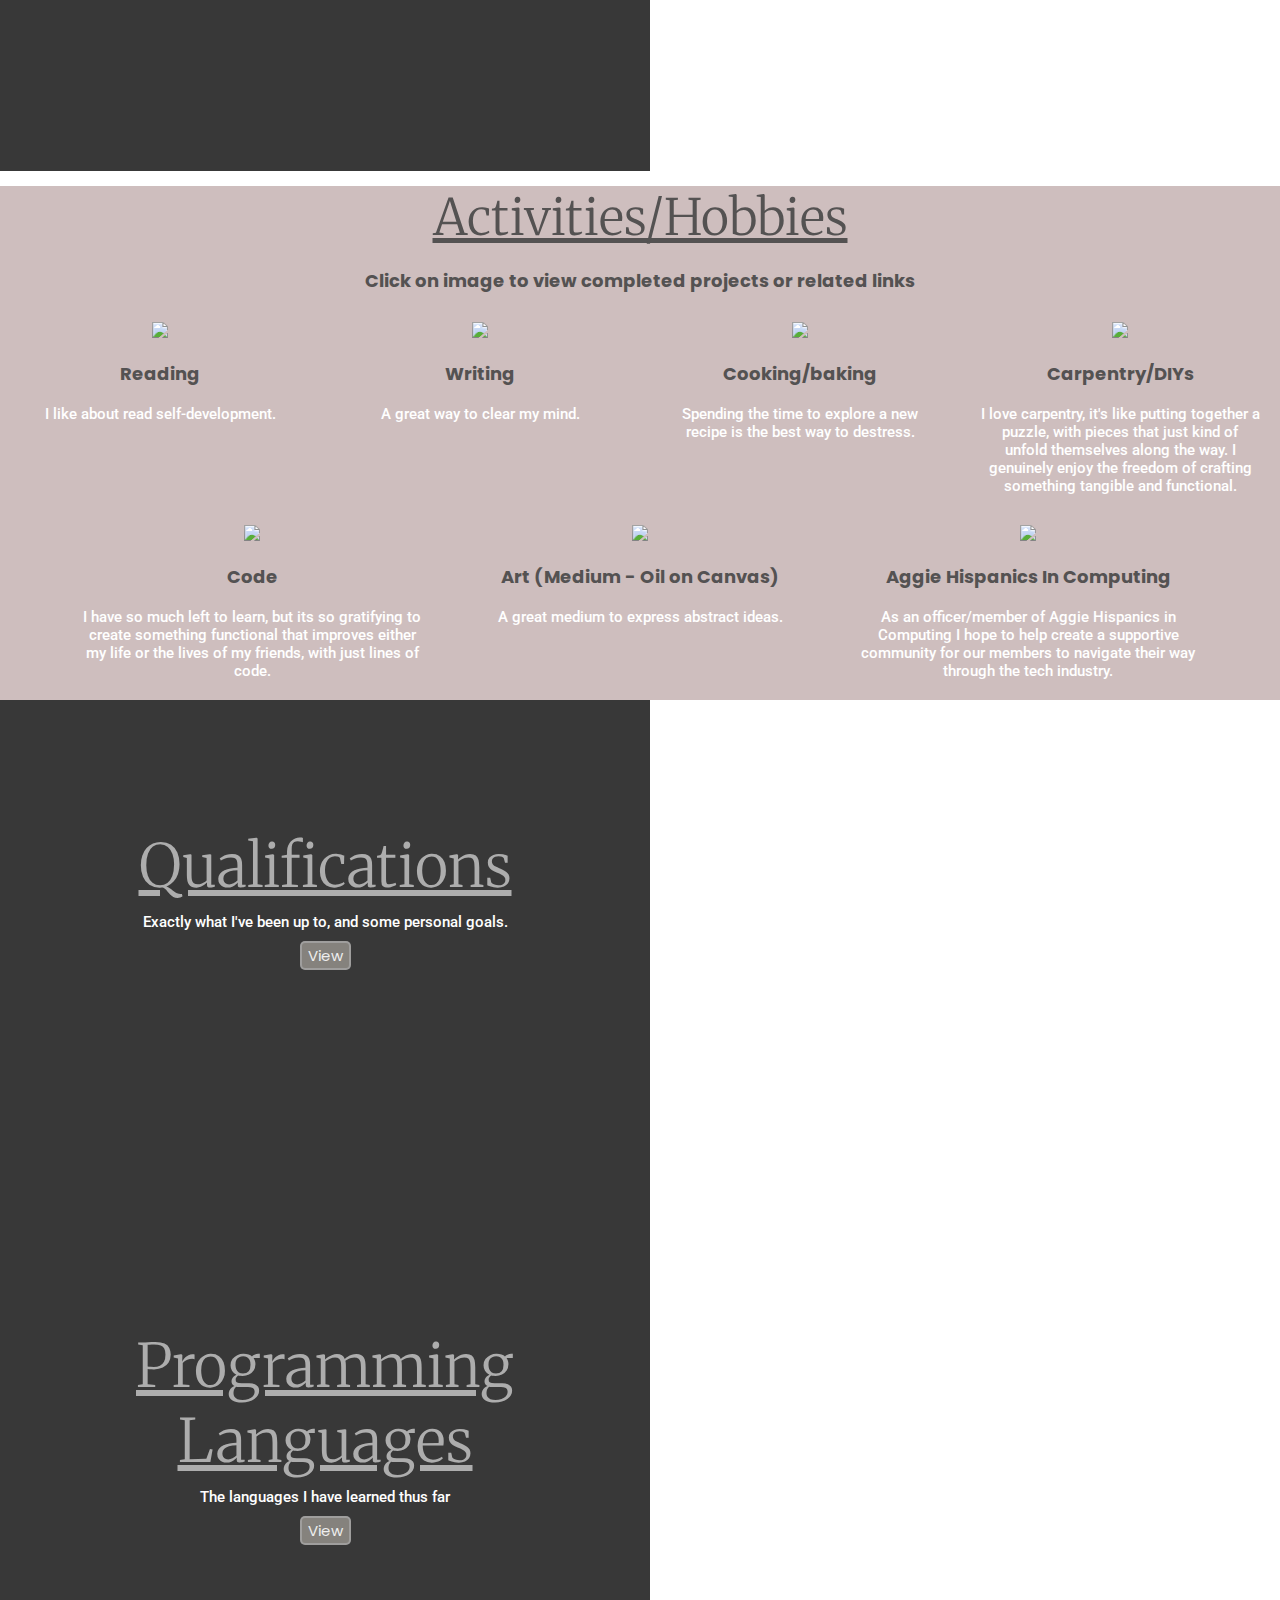
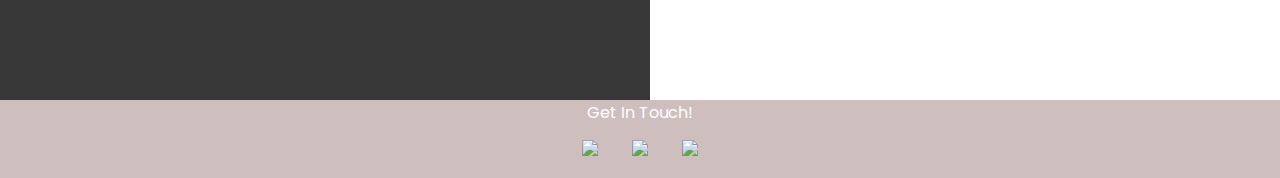
==== commit 8ad889e3: "updating" ====
--- a/index.html
+++ b/index.html
@@ -1,286 +1,224 @@
 <!DOCTYPE html>
-<html lang="en">
-
+<html>
 <head>
-
-    <meta charset="utf-8">
-    <meta http-equiv="X-UA-Compatible" content="IE=edge">
-    <meta name="viewport" content="width=device-width, initial-scale=1">
-    <meta name="description" content="">
-    <meta name="author" content="">
-
-    <title>Creative - Start Launching</title>
-
-    <!-- Bootstrap Core CSS -->
-    <link rel="stylesheet" href="css/bootstrap.min.css" type="text/css">
-
-    <!-- Custom Fonts -->
-    <link href='http://fonts.googleapis.com/css?family=Open+Sans:300italic,400italic,600italic,700italic,800italic,400,300,600,700,800' rel='stylesheet' type='text/css'>
-    <link href='http://fonts.googleapis.com/css?family=Merriweather:400,300,300italic,400italic,700,700italic,900,900italic' rel='stylesheet' type='text/css'>
-    <link rel="stylesheet" href="font-awesome/css/font-awesome.min.css" type="text/css">
-
-    <!-- Plugin CSS -->
-    <link rel="stylesheet" href="css/animate.min.css" type="text/css">
-
-    <!-- Custom CSS -->
-    <link rel="stylesheet" href="css/creative.css" type="text/css">
-
-    <!-- HTML5 Shim and Respond.js IE8 support of HTML5 elements and media queries -->
-    <!-- WARNING: Respond.js doesn't work if you view the page via file:// -->
-    <!--[if lt IE 9]>
-        <script src="https://oss.maxcdn.com/libs/html5shiv/3.7.0/html5shiv.js"></script>
-        <script src="https://oss.maxcdn.com/libs/respond.js/1.4.2/respond.min.js"></script>
-    <![endif]-->
-
-</head>
-
-<body id="page-top">
-
-    <nav id="mainNav" class="navbar navbar-default navbar-fixed-top">
-        <div class="container-fluid">
-            <!-- Brand and toggle get grouped for better mobile display -->
-            <div class="navbar-header">
-                <button type="button" class="navbar-toggle collapsed" data-toggle="collapse" data-target="#bs-example-navbar-collapse-1">
-                    <span class="sr-only">Toggle navigation</span>
-                    <span class="icon-bar"></span>
-                    <span class="icon-bar"></span>
-                    <span class="icon-bar"></span>
-                </button>
-                <a class="navbar-brand page-scroll" href="#page-top">Start Launching</a>
-            </div>
-
-            <!-- Collect the nav links, forms, and other content for toggling -->
-            <div class="collapse navbar-collapse" id="bs-example-navbar-collapse-1">
-                <ul class="nav navbar-nav navbar-right">
-                    <li>
-                        <a class="page-scroll" href="#about">About</a>
-                    </li>
-                    <li>
-                        <a class="page-scroll" href="#services">Services</a>
-                    </li>
-                    <li>
-                        <a class="page-scroll" href="#portfolio">Portfolio</a>
-                    </li>
-                    <li>
-                        <a class="page-scroll" href="#contact">Contact</a>
-                    </li>
-                    <li>
-                        <a class="page-scroll" href="/demo.html">Demo!</a>
-                    </li>
-                </ul>
-            </div>
-            <!-- /.navbar-collapse -->
-        </div>
-        <!-- /.container-fluid -->
-    </nav>
-
-    <header>
-        <div class="header-content">
-            <div class="header-content-inner">
-                <h1>{Change goes here} Favorite Course is CSCE 412 - Cloud Computing</h1>
-                <hr>
-                <p>This demo's primary goal is to learn how to use AWS cloud to launch you own website!</p>
-                <a href="#about" class="btn btn-primary btn-xl page-scroll">Find Out More</a>
-            </div>
-        </div>
-    </header>
-
-    <section class="bg-primary" id="about">
-        <div class="container">
-            <div class="row">
-                <div class="col-lg-8 col-lg-offset-2 text-center">
-                    <h2 class="section-heading">We've covered all the steps!</h2>
-                    <hr class="light">
-                    <p class="text-faded">This simple demo has everything you need to get your new website up and running in no time! All of the steps on Start Launching are easy to follow, quick to complete. No strings attached!</p>
-                    <a href="#" class="btn btn-default btn-xl">Get Started!</a>
-                </div>
-            </div>
-        </div>
-    </section>
-
-    <section id="services">
-        <div class="container">
-            <div class="row">
-                <div class="col-lg-12 text-center">
-                    <h2 class="section-heading">At Your Service</h2>
-                    <hr class="primary">
-                </div>
-            </div>
-        </div>
-        <div class="container">
-            <div class="row">
-                <div class="col-lg-3 col-md-6 text-center">
-                    <div class="service-box">
-                        <i class="fa fa-4x fa-diamond wow bounceIn text-primary"></i>
-                        <h3>Sturdy Texts</h3>
-                        <p class="text-muted">Just another sample line that has nothing important to say.</p>
-                    </div>
-                </div>
-                <div class="col-lg-3 col-md-6 text-center">
-                    <div class="service-box">
-                        <i class="fa fa-4x fa-paper-plane wow bounceIn text-primary" data-wow-delay=".1s"></i>
-                        <h3>Accepting Changes</h3>
-                        <p class="text-muted">You can use this demo as is, or you can make changes as you follow along!</p>
-                    </div>
-                </div>
-                <div class="col-lg-3 col-md-6 text-center">
-                    <div class="service-box">
-                        <i class="fa fa-4x fa-newspaper-o wow bounceIn text-primary" data-wow-delay=".2s"></i>
-                        <h3>Up to Date</h3>
-                        <p class="text-muted">We update every steps as it updates on AWS to keep things fresh.</p>
-                    </div>
-                </div>
-                <div class="col-lg-3 col-md-6 text-center">
-                    <div class="service-box">
-                        <i class="fa fa-4x fa-heart wow bounceIn text-primary" data-wow-delay=".3s"></i>
-                        <h3>Coded with Love</h3>
-                        <p class="text-muted">You have to make your websites with love these days!</p>
-                    </div>
-                </div>
-            </div>
-        </div>
-    </section>
-
-    <section class="no-padding" id="portfolio">
-        <div class="container-fluid">
-            <div class="row no-gutter">
-                <div class="col-lg-4 col-sm-6">
-                    <a href="#" class="portfolio-box">
-                        <img src="img/portfolio/1.jpg" class="img-responsive" alt="">
-                        <div class="portfolio-box-caption">
-                            <div class="portfolio-box-caption-content">
-                                <div class="project-category text-faded">
-                                    Category
-                                </div>
-                                <div class="project-name">
-                                    Project Name
-                                </div>
-                            </div>
-                        </div>
-                    </a>
-                </div>
-                <div class="col-lg-4 col-sm-6">
-                    <a href="#" class="portfolio-box">
-                        <img src="img/portfolio/2.jpg" class="img-responsive" alt="">
-                        <div class="portfolio-box-caption">
-                            <div class="portfolio-box-caption-content">
-                                <div class="project-category text-faded">
-                                    Category
-                                </div>
-                                <div class="project-name">
-                                    Project Name
-                                </div>
-                            </div>
-                        </div>
-                    </a>
-                </div>
-                <div class="col-lg-4 col-sm-6">
-                    <a href="#" class="portfolio-box">
-                        <img src="img/portfolio/3.jpg" class="img-responsive" alt="">
-                        <div class="portfolio-box-caption">
-                            <div class="portfolio-box-caption-content">
-                                <div class="project-category text-faded">
-                                    Category
-                                </div>
-                                <div class="project-name">
-                                    Project Name
-                                </div>
-                            </div>
-                        </div>
-                    </a>
-                </div>
-                <div class="col-lg-4 col-sm-6">
-                    <a href="#" class="portfolio-box">
-                        <img src="img/portfolio/4.jpg" class="img-responsive" alt="">
-                        <div class="portfolio-box-caption">
-                            <div class="portfolio-box-caption-content">
-                                <div class="project-category text-faded">
-                                    Category
-                                </div>
-                                <div class="project-name">
-                                    Project Name
-                                </div>
-                            </div>
-                        </div>
-                    </a>
-                </div>
-                <div class="col-lg-4 col-sm-6">
-                    <a href="#" class="portfolio-box">
-                        <img src="img/portfolio/5.jpg" class="img-responsive" alt="">
-                        <div class="portfolio-box-caption">
-                            <div class="portfolio-box-caption-content">
-                                <div class="project-category text-faded">
-                                    Category
-                                </div>
-                                <div class="project-name">
-                                    Project Name
-                                </div>
-                            </div>
-                        </div>
-                    </a>
-                </div>
-                <div class="col-lg-4 col-sm-6">
-                    <a href="#" class="portfolio-box">
-                        <img src="img/portfolio/6.jpg" class="img-responsive" alt="">
-                        <div class="portfolio-box-caption">
-                            <div class="portfolio-box-caption-content">
-                                <div class="project-category text-faded">
-                                    Category
-                                </div>
-                                <div class="project-name">
-                                    Project Name
-                                </div>
-                            </div>
-                        </div>
-                    </a>
-                </div>
-            </div>
-        </div>
-    </section>
-
-    <aside class="bg-dark">
-        <div class="container text-center">
-            <div class="call-to-action">
-                <h2>Free Download this on Canvas!</h2>
-                <a href="#" class="btn btn-default btn-xl wow tada">Download Now!</a>
-            </div>
-        </div>
-    </aside>
-
-    <section id="contact">
-        <div class="container">
-            <div class="row">
-                <div class="col-lg-8 col-lg-offset-2 text-center">
-                    <h2 class="section-heading">Let's Get In Touch!</h2>
-                    <hr class="primary">
-                    <p>Ready to start your next phase of this project? That's great! Give us a week or so and we will get back to you as soon as possible!</p>
-                </div>
-                <div class="col-lg-4 col-lg-offset-2 text-center">
-                    <i class="fa fa-phone fa-3x wow bounceIn"></i>
-                    <p>123-456-6789</p>
-                </div>
-                <div class="col-lg-4 text-center">
-                    <i class="fa fa-envelope-o fa-3x wow bounceIn" data-wow-delay=".1s"></i>
-                    <p><a href="mailto:your-email@your-domain.com">feedback@csce412.xyz</a></p>
-                </div>
-            </div>
-        </div>
-    </section>
-
-    <!-- jQuery -->
-    <script src="js/jquery.js"></script>
-
-    <!-- Bootstrap Core JavaScript -->
-    <script src="js/bootstrap.min.js"></script>
-
-    <!-- Plugin JavaScript -->
-    <script src="js/jquery.easing.min.js"></script>
-    <script src="js/jquery.fittext.js"></script>
-    <script src="js/wow.min.js"></script>
-
-    <!-- Custom Theme JavaScript -->
-    <script src="js/creative.js"></script>
-
-</body>
-
-</html>
+  <meta name="viewport" content="width=device-width,initial-scale=1,maximum-scale=1,user-scalable=no">
+  <meta http-equiv="X-UA-Compatible" content="IE=edge,chrome=1">
+  <meta name="HandheldFriendly" content="true">
+  <link rel="shortcut icon" href="https://img.icons8.com/metro/2x/code.png" >
+  </head>
+<body>
+<title>NadCodes</title>
+<link type="text/css" rel="stylesheet" href="pink.css" >
+<link type="text/css" rel=" alternate stylesheet" href="pink.css"  title="pink" >
+<link type="text/css" href="blue.css" rel="alternate stylesheet" title="Blue" />
+<link href="https://unpkg.com/aos@2.3.1/dist/aos.css" rel="stylesheet">
+<link href="https://fonts.googleapis.com/css2?family=Roboto&family=Source+Serif+Pro:wght@200&display=swap" rel="stylesheet">
+<link href="https://fonts.googleapis.com/css2?family=Cormorant+Garamond&family=Poppins&display=swap" rel="stylesheet">
+<link href="https://fonts.googleapis.com/css2?family=Merriweather:wght@300;400&family=Open+Sans&display=swap" rel="stylesheet">
+<link rel="stylesheet" href="https://cdnjs.cloudflare.com/ajax/libs/font-awesome/4.7.0/css/font-awesome.min.css">
+
+<div class="topnav" id="myTopnav">
+	<button onclick = "changeTheme('pink.css', 'blue.css')">Change theme</button>
+	<a href = "./index.html"> Home</a> 
+	<a href ="./TimeLine.html">Qualifications</a> 
+	<a href ="#SquareTitle">Activities/Hobbie</a>
+	<a href ="./Projects.html" > My Projects</a>
+	<a href ="./proglan.html">Programming Languages</a> 
+	<a href= "./Spring_2022Resume.pdf"> Resume</a>
+	<a href="javascript:void(0);" class="icon" onclick="myFunction()">
+		<i class="fa fa-bars"></i>
+    </a>
+</div> 
+
+
+<div id="HeadingContain" class="vertical-line">
+	<h1>About</h1><br>
+	<h1 class="MeTxt"> Me </h1>
+</div>
+
+<div class = "intro" >I am currently an aspiring software developer, studying Computer Engineering at Texas A&M, with an interest in software development.<br> <br>	
+Life Philosophy: Life is about making the best of the time and place you find yourself in to continue to progress forward.<br>
+My interests and hobbies can be summed with: being involved in my community, carpentry, art (painting), web-development, entrepreneurship, self-development. <br> 
+In sum, my friends would describe me as ambitious, kind, and driven. <br>
+
+<br>
+
+What draws me to the world of tech, is a desire to help others, I love that technology simplifies our lives, and want to be part of that. Of the existing tech fields, <br>
+I feel that the simplest way to reach and assist as many people as possible, can best be achieved through some sort of application or software, since so much of what <br>
+ we do revolves around software. <br>
+ <br>
+It is for this reason that I am drawn to companies with a user-oriented culture. I hope to contribute to a product that can assist the lives of many on a daily basis. <br>
+hope to take part of a team that actively keeps the user experience in mind.<br>
+I also hope to continue to grow my technical skill set well after my time in college, and for this reason I hope to end up at a company with plenty technical growth opportunities. <br>
+I also hope to have some degree of work life balance so that I can work on my other related hobbies and interests, like carpentry, and entrepreneurship.  <br>
+
+
+In the future I would like to continue to work towards impacting the community I find myself in some impactful way. <br> 
+Currently through AHICS, I can work towards creating a more welcoming environment for Hispanics in computing related fields and am able to share my passion for my culture. <br>
+ Previously, in high school I worked towards increasing educational opportunities for my classmates, and in the beginning of my college career I took part in initiatives <br> 
+ related to increasing educational opportunities, like SWE Inspire, and Aggie STEM. In the future I would like to put together a scholarship fund for my high school and  <br>
+ other underprivileged communities like it.
+
+</div>
+
+<div class = "containArrow"> 
+	<img  class= "downArrow" src="Arrow.png">
+</div>
+
+<div class= "parentDiv">
+	<section class="SquareTitle-1 " id= "ScrollSection">
+
+
+		<div class="row">
+			<div class="column" id= "LeftPhoto">
+				<div class = "SectionTitles">
+				My Projects
+				</div>
+				<div class= "Sectionsub-paragraphs">
+					
+						What I'm up to, and what I'll do next.
+					
+				</div>
+				<button onclick="window.location = './Projects.html'"> View</button>
+			</div>
+			
+			<div class="column">
+				<p>
+				
+				</p>
+			</div>
+	</div>
+
+
+	</section>
+
+	<section id="SquareTitle" id= "ScrollSection">
+		
+		<div class="CenteredTitles" id= "Hobbie">
+			
+			Activities/Hobbies
+		</div>
+		
+		<h3>
+			Click on image to view completed projects or related links
+		</h3>
+		<div class="ItemsRow">
+			<div class="HobbySection">
+				<img class= "HobbyImg" id="Books"src= "https://img.icons8.com/ios/2x/book-shelf.png">
+				<h3>Reading </h3>
+				<div class= "Sectionsub-paragraphs"> I like about read self-development. </div>
+			</div>
+			
+			<div class="HobbySection">
+				<img class="HobbyImg" id="Writing" src="https://img.icons8.com/pastel-glyph/2x/typewriter-with-paper.png">
+				<h3>Writing </h3>
+				<div class= "Sectionsub-paragraphs"> A great way to clear my mind. </div>
+			</div>
+			
+			<div class="HobbySection">
+				<img class="HobbyImg" id="Cooking" src="https://img.icons8.com/pastel-glyph/2x/kitchenwares.png">
+				<h3>Cooking/baking </h3>
+				<div class= "Sectionsub-paragraphs"> Spending the time to explore a new recipe is the best way to destress.</div>
+			</div>
+
+			
+			<div class="HobbySection">
+				<img class="HobbyImg" id="Carpentry" onclick="ClickIcon('Carpentry','https://twitter.com/CarpentryBy' )" src="https://img.icons8.com/dotty/2x/circular-saw.png" >
+				<h3>Carpentry/DIYs </h3>
+				<div class= "Sectionsub-paragraphs"> I love carpentry, it's like putting together a puzzle, with pieces that just kind of unfold themselves along the way. I genuinely enjoy the freedom of crafting something tangible and functional.</div>
+			</div>
+		</div>
+		<div class="ItemsRow">
+			<div class="HobbySection">
+				<img class ="HobbyImg" id="Code" src="https://img.icons8.com/pastel-glyph/2x/code.png">
+				<h3>Code </h3>
+				<div class= "Sectionsub-paragraphs">I have so much left to learn, but its so gratifying to create something functional that improves either my life or the lives of my friends, with just lines of code. </div>
+			</div>
+			<div class="HobbySection">
+				<img class = "HobbyImg" id="Art" src="https://img.icons8.com/ios/2x/easel.png">
+				<h3>Art (Medium - Oil on Canvas) </h3>
+				<div class= "Sectionsub-paragraphs"> A great medium to express abstract ideas.</div>
+			</div> 
+			<div class="HobbySection">
+				<img class="HobbyImg" id="AHIC" onclick="ClickIcon('AHIC', 'https://www.ahic-tamu.org/' )" src="https://images.squarespace-cdn.com/content/5f2d7ff538045b5471a63a27/1601846691481-76H80FG93RTTO92MEPW1/AHIC+Final+Logo%400.5x.png?content-type=image%2Fpng" href="https://www.ahic-tamu.org/">
+				<h3>Aggie Hispanics In Computing </h3>
+				<div class= "Sectionsub-paragraphs"> As an officer/member of Aggie Hispanics in Computing I hope to help create a supportive community for our members
+				 to navigate their way through the tech industry. </div>
+			</div>
+		</div>
+	  
+	</section>
+	<section class="SquareTitle-2 " id= "ScrollSection">
+
+
+		<div class="row">
+			<div class="column" id = "LeftPhoto" >
+				<div class = "SectionTitles">
+          Qualifications
+				</div>
+				
+				<div class= "Sectionsub-paragraphs">
+					
+						Exactly what I've been up to, and some personal goals.
+					
+				</div>
+				<button  onclick= "window.location.href = './TimeLine.html'"> View</button>
+				
+				
+			</div>
+			<div class="column">
+				<p>
+				
+				</p>
+			</div>
+		</div>
+
+
+	</section>
+	
+	<section class="SquareTitle-3 " id= "ScrollSection">
+			<div class="row">
+			<div class="column" id = "LeftPhoto" >
+				<div class = "SectionTitles">
+				Programming Languages
+				</div>
+				
+				<div class= "Sectionsub-paragraphs">
+					
+						The languages I have learned thus far
+					
+				</div>
+				<button  onclick= "window.location.href = './proglan.html'"> View</button>
+			</div>
+			
+			<div class="column">
+				<p>
+				
+				</p>
+			</div>
+		</div>
+	
+	</section>
+
+
+
+
+</div>
+
+<div id= "landingFooter">
+	<footer>
+		<div> Get In Touch!</div>
+		<img class="footerImg" id="Linkedin" onclick="ClickIcon( 'Linkedin', 'https://www.linkedin.com/in/nadxhieli-juarez-6b3595191/')" src ="https://img.icons8.com/carbon-copy/2x/linkedin.png" >
+		<img class= "footerImg" id="Github" onclick =" ClickIcon( 'Github', 'https://github.com/nadxhielijuarez')"     src="https://img.icons8.com/carbon-copy/2x/github.png" >
+		<img class= "footerImg" id="Twitter"  onclick = "ClickIcon( 'Twitter', 'https://twitter.com/nadxhieli8')"    src="https://img.icons8.com/carbon-copy/344/twitter--v1.png" >
+	</footer>
+</div>
+
+	
+
+
+<script src="main.js">  </script>
+<script src="https://unpkg.com/aos@2.3.1/dist/aos.js"></script>
+
+<body>
+</html>--- a/pink.css
+++ b/pink.css
@@ -0,0 +1,700 @@
+html{
+	overflow;
+}
+
+body{
+	margin:0;
+	perspective: 1px;
+	transform-style: preserve-3d;
+	overflow-x: hidden;
+	overflow-y: auto;
+
+}
+.topnav{
+	overflow:hidden;
+	background-color:#8a706f;
+}
+
+
+a{
+	font-family: 'Poppins', sans-serif;
+	color:black;
+	font-size: 20px;
+	text-align: center;
+	left: 50%;
+}
+
+.topnav a{
+	float: right;
+	display:block;
+	color:white;
+	text-align: center;
+	padding:14px 16px;
+	text-decoration: none;
+	font-size: 12px;
+}
+.topnav a:hover {
+  background-color: #ebe2da;
+  color: white;
+}
+
+.topnav a.active {
+  background-color: #ebe2da;
+  color: #6D2E46;
+}
+
+.topnav .icon {
+  display: none;
+}
+
+.topnav label{
+	float: left;
+	display:block;
+	text-align: center;
+	padding:14px 16px;
+}
+
+
+.vertical-line{
+	border-left: 5px solid black;
+	display: block;
+	
+
+}
+
+h1{
+	font-family: 'Cormorant Garamond', serif;
+	display:block;
+	font-size:175px;
+	font-weight: 300;
+	line-height: 0px;
+	margin:50px;
+	margin-top:20%;
+}
+h2{
+	font-family: 'Cormorant Garamond', serif;
+	text-align: center;
+	font-size:45px;
+	display:block;
+	margin-left:auto;
+	margin-right:auto;
+	justify-items: center;
+	
+}
+
+h3{
+	font-size: large;
+	color:#545252;
+	font-family: 'Poppins', sans-serif;
+}
+
+
+
+h4{
+	text-align:center;
+	background-color:#6D2E46;
+	color:white;
+	font-family: 'Poppins', sans-serif;
+	
+	
+}
+
+p{
+	color: white;
+	font-family:"Roboto";
+	font-weight:500;
+	font-size: 15px;
+}
+
+button{
+	background-color:#ded7cc78;
+	border: 2px solid #adadadad;
+	border-radius: 5px;
+	color: #eee;
+	font-family:'Poppins', sans-serif;
+	font-size:15px;
+}
+
+.intro{
+	margin-top:70px;
+	margin-left:50px;
+	font-size: large;
+	color:#564949;
+	font-family: 'Roboto';
+}
+
+.downArrow{
+	margin-left: 50%;
+	height: 200px;
+}
+
+
+#HeadingContain{
+	display:table-cell;
+	verticle-align:middle;
+	left:50px;
+	position:relative;	
+	min-height:400px;
+}
+
+
+
+
+.SquareTitlebefore{
+	transform-style:preserve-3d;
+	transform: translateZ(0px);
+    animation: animateZ 5s infinite;
+}
+
+#SquareTitle{
+	position:relative;
+	height:auto;
+	width:100%;
+	background-color:#CEBEBE;
+	text-align:center;
+	display:block;
+	margin-left:auto;
+	margin-right:auto;
+	justify-items:center;
+
+	
+}
+
+.ItemsRow{
+	display:flex;
+	justify-content:center;
+}
+
+.HobbySection{
+	height:auto;
+	overflow:hidden;
+	width: clamp(23ch, 50%, 46ch);
+	margin:10px;
+}
+.HobbyImg{
+	height: 90px;
+}
+
+.SquareTitle-1{
+	position: relative;
+	perspective: 8px;
+	perspective-origin:0%;
+	display:flex;
+	overflow-y:scroll;
+	overflow-x:hidden;
+	height:500px;
+	width:100%;
+	background-image: url("https://www.seekpng.com/png/detail/803-8032592_mac-screen-flat-panel-display.png");
+	text-align:center;
+	display:block;
+	margin-left:auto;
+	margin-right:auto;
+	margin-top:50px;	
+	background-size:cover;
+	background-attachment:fixed;
+	
+
+}
+
+#LeftPhoto{
+	background-color: #000000c7;
+	height: 500px;
+	width:50%;
+
+}
+
+
+
+.SquareTitle-2{
+	height:500px;
+	width:100%;
+	background-image: url("https://reviewed-com-res.cloudinary.com/image/fetch/s--kj7krHzJ--/b_white,c_limit,cs_srgb,f_auto,fl_progressive.strip_profile,g_center,q_auto,w_792/https://reviewed-production.s3.amazonaws.com/attachment/dd35c5fa722644d0/glasses.png");
+	text-align:center;
+	display:block;
+	margin-left:auto;
+	margin-right:auto;
+
+	background-size:cover;
+	background-attachment:fixed;
+}
+.SectionTitles{
+	color: #adadad;
+	font-family: 'Merriweather', serif;
+	font-size:60px;
+	text-align: center;
+	margin-top:20%;
+	font-weight: 200;
+	text-decoration:underline;
+}
+
+.CenteredTitles{
+	color: #545252;
+	font-family: 'Merriweather', serif;
+	font-size:50px;
+	text-align: center;
+	font-weight: 200;
+	text-decoration:underline;
+
+}
+
+.Sectionsub-paragraphs{
+color: white;
+font-family:"Roboto";
+font-weight:500;
+font-size: 15px;
+margin: 10px;
+}
+
+
+.SquareTitle-3{
+	height:500px;
+	width:100%;
+	background-image:url("https://images.unsplash.com/photo-1599837565318-67429bde7162?ixid=MXwxMjA3fDB8MHxwaG90by1wYWdlfHx8fGVufDB8fHw%3D&ixlib=rb-1.2.1&auto=format&fit=crop&w=634&q=80");
+	text-align:center;
+	display:block;
+	margin-left:auto;
+	margin-right:auto;
+
+	background-size:cover;
+	background-attachment:fixed;
+
+}
+
+
+
+.SectionTitles{
+	color: #adadad;
+	font-family: 'Merriweather', serif;
+	font-size:60px;
+	text-align: center;
+	margin-top:20%;
+	font-weight: 200;
+	text-decoration:underline;
+
+}
+
+
+.CenteredTitles{
+	color: #545252;
+	font-family: 'Merriweather', serif;
+	font-size:50px;
+	text-align: center;
+	font-weight: 200;
+	text-decoration:underline;
+	margin-top:15px;
+
+}
+.TitleRow{
+	display:flex;
+	margin-top:40px;
+	margin-bottom:25px;
+	text-decoration:underline;
+	color:#795454;
+	font-family: 'Roboto';
+	font-size:35px;
+	font-weight:600;
+}
+
+#Title1{
+	text-align: -webkit-right;
+	display:block;
+	width:450px;
+	justify-items: center;
+	margin-right:50px;
+}
+#Title2{
+	margin-left:75px;
+}
+
+#Title3{
+	margin-left:150px;
+}
+
+
+
+#ProgLang{
+	color:#795454;
+	font-family: 'Poppins', sans-serif;
+	text-align: -webkit-right;
+	font-size:30px;
+	display:block;
+	width:450px;
+	justify-items: center;
+	margin-right:100px;
+}
+
+#tagColumn{
+	margin-left:100px;
+	display:flex;
+}
+
+.tag1{
+	border:3px solid #927d7d;
+	border-radius:10px;
+	background:#ded7cc;
+	font-family: 'Poppins', sans-serif;
+	position:relative;
+	text-align:center;
+	color:#927d7d;
+	width: fit-content;
+	height:fit-content;
+	margin:5px;
+	
+}
+.tag2{
+	border:3px solid #6f6363;
+	border-radius:10px;
+	background:#ded7cc;
+	font-family: 'Poppins', sans-serif;
+	position:relative;
+	text-align:center;
+	color:#6f6363;
+	justify-items:center;
+	width: fit-content;
+	height:fit-content;
+	margin:5px;
+	
+}
+
+.tag3{
+	border:3px solid #795454;
+	border-radius:10px;
+	background:#ded7cc;
+	font-family: 'Poppins', sans-serif;
+	position:relative;
+	text-align:center;
+	color:#795454;
+	justify-items:center;
+	width: fit-content;
+	height:fit-content;
+	margin:5px;
+	
+}
+.blob {
+	background: #795454;
+	border-radius: 50%;
+	margin: 10px;
+	min-height: 20px;
+	min-width: 20px;
+
+	box-shadow: 0 0 0 0 rgba(0, 0, 0, 1);
+	transform: scale(1);
+	animation: pulse 2s infinite;
+}
+
+@keyframes pulse {
+	0% {
+		transform: scale(0.95);
+		box-shadow: 0 0 0 0 rgba(0, 0, 0, 0.7);
+	}
+
+	70% {
+		transform: scale(1);
+		box-shadow: 0 0 0 10px rgba(0, 0, 0, 0);
+	}
+
+	100% {
+		transform: scale(0.95);
+		box-shadow: 0 0 0 0 rgba(0, 0, 0, 0);
+	}
+}
+
+
+
+.Emptyblob {
+	
+	border-radius: 50%;
+	margin: 10px;
+	min-height: 20px;
+	min-width: 20px;
+	background:#797d77;
+}
+
+
+
+.blobRow1{
+	display:flex;
+	border-bottom:2px solid #564949;
+	margin-top:10px;
+	margin-bottom:0px;
+
+
+}
+
+
+
+.column{
+	float: left;
+	width:50%;
+	border-width: 100px;
+	padding-left: 5px;
+	padding-right: 5px;
+	width:45%;
+	
+}
+
+
+footer{
+	text-align:center;
+	background-color:#cebebe;
+	color:white;
+	font-family: 'Poppins', sans-serif;
+	justify-content:center;
+}
+
+.footerImg{
+	height: 75px;
+	margin: 15px;
+}
+
+
+
+@media (max-width: 500px){
+	footer{
+		justify-content:center;
+	}
+	.footerImg{
+	height: 25px;
+	margin: 15px;
+	}
+	#HeadingContain{
+		width:100%;
+		height: 275px;
+		justify-content:left;
+		margin:0px 0px 0px 0px !important;
+	}
+	.vertical-line{
+	border : 0px;
+	margin:0px;
+	}
+	h1{
+	    font-family: 'Cormorant Garamond', serif;
+	    position:relative;
+	    font-size:100px;
+	    margin:0px 0px 0px 0px;
+	    line-height:45px;
+	    margin-top:25%;
+	    margin-left:20px;
+	}
+
+	h2{
+		font-family: 'Cormorant Garamond', serif;
+		text-align: center;
+		font-size:35px;
+		display:block;
+		margin-left:auto;
+		margin-right:auto;
+		justify-items: center;
+	}
+	
+	h3{
+		font-size:45px;
+		margin:0px;
+	}
+	#intro{
+		width:100%;
+		margin:0px 0px 0px 0px;
+	}
+	#SquareTitle{
+		height:auto;
+		width:auto;
+		margin:0px;
+    }
+    .downArrow{
+    	width:175px;
+    	margin-left:25%;
+
+    }
+
+    .ItemsRow{
+    	display:block;
+    	margin-left:25%;
+    }
+    .CenteredTitles{
+	font-size:30px;
+    }
+
+    .SectionTitles{
+	font-size:30px;
+	text-align: center;
+	margin-top:80%;
+	left:2%;
+
+    }
+     .SquareTitle-1{
+    	background-image : url("https://images.unsplash.com/photo-1594202303956-a3f4f31fec63?ixid=MXwxMjA3fDB8MHxzZWFyY2h8MTg0fHxjb21wdXRlciUyMHNjcmVlbnxlbnwwfHwwfA%3D%3D&ixlib=rb-1.2.1&auto=format&fit=crop&w=500&q=60");
+    	background-repeat:repeat-y;
+	    background-size:100%;
+    }
+
+    .SquareTitle-2{
+    	background-image : url("https://images.unsplash.com/photo-1524671470795-c7d181eca26e?ixlib=rb-1.2.1&ixid=MXwxMjA3fDB8MHxwaG90by1wYWdlfHx8fGVufDB8fHw%3D&auto=format&fit=crop&w=610&q=80");
+    	background-repeat:repeat-y;
+	    background-size:100%;
+	    margin-top:0%;
+    }
+    #LeftPhoto{
+	background-color: #000000c7;
+	background-size:100%;
+	margin:0px;
+    }
+    .SquareTitle-3{
+        background-image: url("https://images.unsplash.com/photo-1489875347897-49f64b51c1f8?ixid=MXwxMjA3fDB8MHxwaG90by1wYWdlfHx8fGVufDB8fHw%3D&ixlib=rb-1.2.1&auto=format&fit=crop&w=1350&q=80");
+    	background-repeat:repeat-y;
+	    background-size:100%;
+	    margin:0%;
+    }
+
+
+}
+
+.backArrow{
+	height: 50px;
+}
+
+@media (max-width: 1070px){
+	#SquareTitle-3{
+		height:200px;
+		width:700px;
+		overflow-x:visible;
+    }
+	.TitleRow{
+	display:flex;
+	margin-top:40px;
+	margin-bottom:25px;
+	text-decoration:underline;
+	color:#795454;
+	font-family: 'Roboto';
+	font-size:25px;
+	font-weight:600;
+    }
+
+    #Title1{
+	text-align: -webkit-right;
+	display:block;
+	width:50px;
+	justify-items: center;
+	margin-right:50px;
+    }
+	#Title2{
+		margin-left:5%px;
+	}
+
+	#Title3{
+		margin-left:10%px;
+	}
+
+
+
+	#ProgLang{
+		color:#795454;
+		font-family: 'Poppins', sans-serif;
+		text-align: -webkit-right;
+		font-size:20px;
+		display:block;
+		width:50px;
+		justify-items: center;
+		margin-right:100px;
+	}
+    .blob {
+		background: #795454;
+		margin: 5px;
+		height: 20px;
+		width: 20px;
+
+		box-shadow: 0 0 0 0 rgba(0, 0, 0, 1);
+		transform: scale(1);
+		animation: pulse 2s infinite;
+	}
+	 .Emptyblob {
+		background: #797d77;
+		margin: 5px;
+		height: 20px;
+		width: 20px;
+		margin-left:5%;
+		margin-left:2px;
+	}
+
+    .blobRow1{
+	display:flex;
+	border-bottom:2px solid #564949;
+	margin-bottom:0px;
+	height:100px;
+
+   }
+
+
+	#tagColumn{
+
+	}
+
+	.tag1{
+		border:3px solid #927d7d;
+		border-radius:10px;
+		background:#ded7cc;
+		font-family: 'Poppins', sans-serif;
+		position:relative;
+		text-align:center;
+		color:#927d7d;
+		width: fit-content;
+		height:fit-content;
+		margin:5px;
+
+	}
+	.tag2{
+		border:3px solid #6f6363;
+		border-radius:10px;
+		background:#ded7cc;
+		font-family: 'Poppins', sans-serif;
+		position:relative;
+		text-align:center;
+		color:#6f6363;
+		justify-items:center;
+		width: fit-content;
+		height:fit-content;
+		margin:5px;
+
+	}
+
+	.tag3{
+		border:3px solid #795454;
+		border-radius:10px;
+		background:#ded7cc;
+		font-family: 'Poppins', sans-serif;
+		position:relative;
+		text-align:center;
+		color:#795454;
+		justify-items:center;
+		width: fit-content;
+		height:fit-content;
+		margin:5px;
+
+}
+    h3{
+    	font-size:12px;
+    }
+
+}
+
+@media screen and (max-width: 500px) {
+  .topnav a:not(:first-child) {display: none;}
+  .topnav a.icon {
+    float: right;
+    display: block;
+  }
+}
+
+@media screen and (max-width: 500px) {
+  .topnav.responsive {position: relative;}
+  .topnav.responsive .icon {
+    position: absolute;
+    right: 0;
+    top: 0;
+
+  }
+  .topnav.responsive a {
+    float: none;
+    display: block;
+    text-align: left;
+  }
+}--- a/pink.css
+++ b/pink.css
@@ -0,0 +1,700 @@
+html{
+	overflow;
+}
+
+body{
+	margin:0;
+	perspective: 1px;
+	transform-style: preserve-3d;
+	overflow-x: hidden;
+	overflow-y: auto;
+
+}
+.topnav{
+	overflow:hidden;
+	background-color:#8a706f;
+}
+
+
+a{
+	font-family: 'Poppins', sans-serif;
+	color:black;
+	font-size: 20px;
+	text-align: center;
+	left: 50%;
+}
+
+.topnav a{
+	float: right;
+	display:block;
+	color:white;
+	text-align: center;
+	padding:14px 16px;
+	text-decoration: none;
+	font-size: 12px;
+}
+.topnav a:hover {
+  background-color: #ebe2da;
+  color: white;
+}
+
+.topnav a.active {
+  background-color: #ebe2da;
+  color: #6D2E46;
+}
+
+.topnav .icon {
+  display: none;
+}
+
+.topnav label{
+	float: left;
+	display:block;
+	text-align: center;
+	padding:14px 16px;
+}
+
+
+.vertical-line{
+	border-left: 5px solid black;
+	display: block;
+	
+
+}
+
+h1{
+	font-family: 'Cormorant Garamond', serif;
+	display:block;
+	font-size:175px;
+	font-weight: 300;
+	line-height: 0px;
+	margin:50px;
+	margin-top:20%;
+}
+h2{
+	font-family: 'Cormorant Garamond', serif;
+	text-align: center;
+	font-size:45px;
+	display:block;
+	margin-left:auto;
+	margin-right:auto;
+	justify-items: center;
+	
+}
+
+h3{
+	font-size: large;
+	color:#545252;
+	font-family: 'Poppins', sans-serif;
+}
+
+
+
+h4{
+	text-align:center;
+	background-color:#6D2E46;
+	color:white;
+	font-family: 'Poppins', sans-serif;
+	
+	
+}
+
+p{
+	color: white;
+	font-family:"Roboto";
+	font-weight:500;
+	font-size: 15px;
+}
+
+button{
+	background-color:#ded7cc78;
+	border: 2px solid #adadadad;
+	border-radius: 5px;
+	color: #eee;
+	font-family:'Poppins', sans-serif;
+	font-size:15px;
+}
+
+.intro{
+	margin-top:70px;
+	margin-left:50px;
+	font-size: large;
+	color:#564949;
+	font-family: 'Roboto';
+}
+
+.downArrow{
+	margin-left: 50%;
+	height: 200px;
+}
+
+
+#HeadingContain{
+	display:table-cell;
+	verticle-align:middle;
+	left:50px;
+	position:relative;	
+	min-height:400px;
+}
+
+
+
+
+.SquareTitlebefore{
+	transform-style:preserve-3d;
+	transform: translateZ(0px);
+    animation: animateZ 5s infinite;
+}
+
+#SquareTitle{
+	position:relative;
+	height:auto;
+	width:100%;
+	background-color:#CEBEBE;
+	text-align:center;
+	display:block;
+	margin-left:auto;
+	margin-right:auto;
+	justify-items:center;
+
+	
+}
+
+.ItemsRow{
+	display:flex;
+	justify-content:center;
+}
+
+.HobbySection{
+	height:auto;
+	overflow:hidden;
+	width: clamp(23ch, 50%, 46ch);
+	margin:10px;
+}
+.HobbyImg{
+	height: 90px;
+}
+
+.SquareTitle-1{
+	position: relative;
+	perspective: 8px;
+	perspective-origin:0%;
+	display:flex;
+	overflow-y:scroll;
+	overflow-x:hidden;
+	height:500px;
+	width:100%;
+	background-image: url("https://www.seekpng.com/png/detail/803-8032592_mac-screen-flat-panel-display.png");
+	text-align:center;
+	display:block;
+	margin-left:auto;
+	margin-right:auto;
+	margin-top:50px;	
+	background-size:cover;
+	background-attachment:fixed;
+	
+
+}
+
+#LeftPhoto{
+	background-color: #000000c7;
+	height: 500px;
+	width:50%;
+
+}
+
+
+
+.SquareTitle-2{
+	height:500px;
+	width:100%;
+	background-image: url("https://reviewed-com-res.cloudinary.com/image/fetch/s--kj7krHzJ--/b_white,c_limit,cs_srgb,f_auto,fl_progressive.strip_profile,g_center,q_auto,w_792/https://reviewed-production.s3.amazonaws.com/attachment/dd35c5fa722644d0/glasses.png");
+	text-align:center;
+	display:block;
+	margin-left:auto;
+	margin-right:auto;
+
+	background-size:cover;
+	background-attachment:fixed;
+}
+.SectionTitles{
+	color: #adadad;
+	font-family: 'Merriweather', serif;
+	font-size:60px;
+	text-align: center;
+	margin-top:20%;
+	font-weight: 200;
+	text-decoration:underline;
+}
+
+.CenteredTitles{
+	color: #545252;
+	font-family: 'Merriweather', serif;
+	font-size:50px;
+	text-align: center;
+	font-weight: 200;
+	text-decoration:underline;
+
+}
+
+.Sectionsub-paragraphs{
+color: white;
+font-family:"Roboto";
+font-weight:500;
+font-size: 15px;
+margin: 10px;
+}
+
+
+.SquareTitle-3{
+	height:500px;
+	width:100%;
+	background-image:url("https://images.unsplash.com/photo-1599837565318-67429bde7162?ixid=MXwxMjA3fDB8MHxwaG90by1wYWdlfHx8fGVufDB8fHw%3D&ixlib=rb-1.2.1&auto=format&fit=crop&w=634&q=80");
+	text-align:center;
+	display:block;
+	margin-left:auto;
+	margin-right:auto;
+
+	background-size:cover;
+	background-attachment:fixed;
+
+}
+
+
+
+.SectionTitles{
+	color: #adadad;
+	font-family: 'Merriweather', serif;
+	font-size:60px;
+	text-align: center;
+	margin-top:20%;
+	font-weight: 200;
+	text-decoration:underline;
+
+}
+
+
+.CenteredTitles{
+	color: #545252;
+	font-family: 'Merriweather', serif;
+	font-size:50px;
+	text-align: center;
+	font-weight: 200;
+	text-decoration:underline;
+	margin-top:15px;
+
+}
+.TitleRow{
+	display:flex;
+	margin-top:40px;
+	margin-bottom:25px;
+	text-decoration:underline;
+	color:#795454;
+	font-family: 'Roboto';
+	font-size:35px;
+	font-weight:600;
+}
+
+#Title1{
+	text-align: -webkit-right;
+	display:block;
+	width:450px;
+	justify-items: center;
+	margin-right:50px;
+}
+#Title2{
+	margin-left:75px;
+}
+
+#Title3{
+	margin-left:150px;
+}
+
+
+
+#ProgLang{
+	color:#795454;
+	font-family: 'Poppins', sans-serif;
+	text-align: -webkit-right;
+	font-size:30px;
+	display:block;
+	width:450px;
+	justify-items: center;
+	margin-right:100px;
+}
+
+#tagColumn{
+	margin-left:100px;
+	display:flex;
+}
+
+.tag1{
+	border:3px solid #927d7d;
+	border-radius:10px;
+	background:#ded7cc;
+	font-family: 'Poppins', sans-serif;
+	position:relative;
+	text-align:center;
+	color:#927d7d;
+	width: fit-content;
+	height:fit-content;
+	margin:5px;
+	
+}
+.tag2{
+	border:3px solid #6f6363;
+	border-radius:10px;
+	background:#ded7cc;
+	font-family: 'Poppins', sans-serif;
+	position:relative;
+	text-align:center;
+	color:#6f6363;
+	justify-items:center;
+	width: fit-content;
+	height:fit-content;
+	margin:5px;
+	
+}
+
+.tag3{
+	border:3px solid #795454;
+	border-radius:10px;
+	background:#ded7cc;
+	font-family: 'Poppins', sans-serif;
+	position:relative;
+	text-align:center;
+	color:#795454;
+	justify-items:center;
+	width: fit-content;
+	height:fit-content;
+	margin:5px;
+	
+}
+.blob {
+	background: #795454;
+	border-radius: 50%;
+	margin: 10px;
+	min-height: 20px;
+	min-width: 20px;
+
+	box-shadow: 0 0 0 0 rgba(0, 0, 0, 1);
+	transform: scale(1);
+	animation: pulse 2s infinite;
+}
+
+@keyframes pulse {
+	0% {
+		transform: scale(0.95);
+		box-shadow: 0 0 0 0 rgba(0, 0, 0, 0.7);
+	}
+
+	70% {
+		transform: scale(1);
+		box-shadow: 0 0 0 10px rgba(0, 0, 0, 0);
+	}
+
+	100% {
+		transform: scale(0.95);
+		box-shadow: 0 0 0 0 rgba(0, 0, 0, 0);
+	}
+}
+
+
+
+.Emptyblob {
+	
+	border-radius: 50%;
+	margin: 10px;
+	min-height: 20px;
+	min-width: 20px;
+	background:#797d77;
+}
+
+
+
+.blobRow1{
+	display:flex;
+	border-bottom:2px solid #564949;
+	margin-top:10px;
+	margin-bottom:0px;
+
+
+}
+
+
+
+.column{
+	float: left;
+	width:50%;
+	border-width: 100px;
+	padding-left: 5px;
+	padding-right: 5px;
+	width:45%;
+	
+}
+
+
+footer{
+	text-align:center;
+	background-color:#cebebe;
+	color:white;
+	font-family: 'Poppins', sans-serif;
+	justify-content:center;
+}
+
+.footerImg{
+	height: 75px;
+	margin: 15px;
+}
+
+
+
+@media (max-width: 500px){
+	footer{
+		justify-content:center;
+	}
+	.footerImg{
+	height: 25px;
+	margin: 15px;
+	}
+	#HeadingContain{
+		width:100%;
+		height: 275px;
+		justify-content:left;
+		margin:0px 0px 0px 0px !important;
+	}
+	.vertical-line{
+	border : 0px;
+	margin:0px;
+	}
+	h1{
+	    font-family: 'Cormorant Garamond', serif;
+	    position:relative;
+	    font-size:100px;
+	    margin:0px 0px 0px 0px;
+	    line-height:45px;
+	    margin-top:25%;
+	    margin-left:20px;
+	}
+
+	h2{
+		font-family: 'Cormorant Garamond', serif;
+		text-align: center;
+		font-size:35px;
+		display:block;
+		margin-left:auto;
+		margin-right:auto;
+		justify-items: center;
+	}
+	
+	h3{
+		font-size:45px;
+		margin:0px;
+	}
+	#intro{
+		width:100%;
+		margin:0px 0px 0px 0px;
+	}
+	#SquareTitle{
+		height:auto;
+		width:auto;
+		margin:0px;
+    }
+    .downArrow{
+    	width:175px;
+    	margin-left:25%;
+
+    }
+
+    .ItemsRow{
+    	display:block;
+    	margin-left:25%;
+    }
+    .CenteredTitles{
+	font-size:30px;
+    }
+
+    .SectionTitles{
+	font-size:30px;
+	text-align: center;
+	margin-top:80%;
+	left:2%;
+
+    }
+     .SquareTitle-1{
+    	background-image : url("https://images.unsplash.com/photo-1594202303956-a3f4f31fec63?ixid=MXwxMjA3fDB8MHxzZWFyY2h8MTg0fHxjb21wdXRlciUyMHNjcmVlbnxlbnwwfHwwfA%3D%3D&ixlib=rb-1.2.1&auto=format&fit=crop&w=500&q=60");
+    	background-repeat:repeat-y;
+	    background-size:100%;
+    }
+
+    .SquareTitle-2{
+    	background-image : url("https://images.unsplash.com/photo-1524671470795-c7d181eca26e?ixlib=rb-1.2.1&ixid=MXwxMjA3fDB8MHxwaG90by1wYWdlfHx8fGVufDB8fHw%3D&auto=format&fit=crop&w=610&q=80");
+    	background-repeat:repeat-y;
+	    background-size:100%;
+	    margin-top:0%;
+    }
+    #LeftPhoto{
+	background-color: #000000c7;
+	background-size:100%;
+	margin:0px;
+    }
+    .SquareTitle-3{
+        background-image: url("https://images.unsplash.com/photo-1489875347897-49f64b51c1f8?ixid=MXwxMjA3fDB8MHxwaG90by1wYWdlfHx8fGVufDB8fHw%3D&ixlib=rb-1.2.1&auto=format&fit=crop&w=1350&q=80");
+    	background-repeat:repeat-y;
+	    background-size:100%;
+	    margin:0%;
+    }
+
+
+}
+
+.backArrow{
+	height: 50px;
+}
+
+@media (max-width: 1070px){
+	#SquareTitle-3{
+		height:200px;
+		width:700px;
+		overflow-x:visible;
+    }
+	.TitleRow{
+	display:flex;
+	margin-top:40px;
+	margin-bottom:25px;
+	text-decoration:underline;
+	color:#795454;
+	font-family: 'Roboto';
+	font-size:25px;
+	font-weight:600;
+    }
+
+    #Title1{
+	text-align: -webkit-right;
+	display:block;
+	width:50px;
+	justify-items: center;
+	margin-right:50px;
+    }
+	#Title2{
+		margin-left:5%px;
+	}
+
+	#Title3{
+		margin-left:10%px;
+	}
+
+
+
+	#ProgLang{
+		color:#795454;
+		font-family: 'Poppins', sans-serif;
+		text-align: -webkit-right;
+		font-size:20px;
+		display:block;
+		width:50px;
+		justify-items: center;
+		margin-right:100px;
+	}
+    .blob {
+		background: #795454;
+		margin: 5px;
+		height: 20px;
+		width: 20px;
+
+		box-shadow: 0 0 0 0 rgba(0, 0, 0, 1);
+		transform: scale(1);
+		animation: pulse 2s infinite;
+	}
+	 .Emptyblob {
+		background: #797d77;
+		margin: 5px;
+		height: 20px;
+		width: 20px;
+		margin-left:5%;
+		margin-left:2px;
+	}
+
+    .blobRow1{
+	display:flex;
+	border-bottom:2px solid #564949;
+	margin-bottom:0px;
+	height:100px;
+
+   }
+
+
+	#tagColumn{
+
+	}
+
+	.tag1{
+		border:3px solid #927d7d;
+		border-radius:10px;
+		background:#ded7cc;
+		font-family: 'Poppins', sans-serif;
+		position:relative;
+		text-align:center;
+		color:#927d7d;
+		width: fit-content;
+		height:fit-content;
+		margin:5px;
+
+	}
+	.tag2{
+		border:3px solid #6f6363;
+		border-radius:10px;
+		background:#ded7cc;
+		font-family: 'Poppins', sans-serif;
+		position:relative;
+		text-align:center;
+		color:#6f6363;
+		justify-items:center;
+		width: fit-content;
+		height:fit-content;
+		margin:5px;
+
+	}
+
+	.tag3{
+		border:3px solid #795454;
+		border-radius:10px;
+		background:#ded7cc;
+		font-family: 'Poppins', sans-serif;
+		position:relative;
+		text-align:center;
+		color:#795454;
+		justify-items:center;
+		width: fit-content;
+		height:fit-content;
+		margin:5px;
+
+}
+    h3{
+    	font-size:12px;
+    }
+
+}
+
+@media screen and (max-width: 500px) {
+  .topnav a:not(:first-child) {display: none;}
+  .topnav a.icon {
+    float: right;
+    display: block;
+  }
+}
+
+@media screen and (max-width: 500px) {
+  .topnav.responsive {position: relative;}
+  .topnav.responsive .icon {
+    position: absolute;
+    right: 0;
+    top: 0;
+
+  }
+  .topnav.responsive a {
+    float: none;
+    display: block;
+    text-align: left;
+  }
+}--- a/blue.css
+++ b/blue.css
@@ -0,0 +1,712 @@
+html{
+	overflow;
+}
+
+body{
+	margin:0;
+	perspective: 1px;
+	transform-style: preserve-3d;
+	overflow-x: hidden;
+	overflow-y: auto;
+	background-color: #25274d;
+
+}
+.topnav{
+	overflow:hidden;
+	background-color:#AAABB8;
+}
+
+
+a{
+	font-family: 'Poppins', sans-serif;
+	color:black;
+	font-size: 20px;
+	text-align: center;
+	left: 50%;
+}
+
+.topnav a{
+	float: right;
+	display:block;
+	color:white;
+	text-align: center;
+	padding:14px 16px;
+	text-decoration: none;
+	font-size: 12px;
+}
+.topnav a:hover {
+  background-color: #ebe2da;
+  color: white;
+}
+
+.topnav a.active {
+  background-color: #ebe2da;
+  color: #6D2E46;
+}
+
+.topnav .icon {
+  display: none;
+}
+
+
+.vertical-line{
+	border-left: 5px solid white;
+	display: block;
+	
+
+}
+
+h1{
+	font-family: 'Cormorant Garamond', serif;
+	display:block;
+	font-size:175px;
+	font-weight: 400;
+	line-height: 0px;
+	margin:50px;
+	margin-top:20%;
+	color: white;
+}
+h2{
+	font-family: 'Cormorant Garamond', serif;
+	text-align: center;
+	font-size:45px;
+	display:block;
+	margin-left:auto;
+	margin-right:auto;
+	justify-items: center;
+	
+	
+}
+
+h3{
+	font-size: large;
+	color:#545252;
+	font-family: 'Poppins', sans-serif;
+	color:#2E9CCA;
+
+}
+
+
+
+h4{
+	text-align:center;
+	background-color:#6D2E46;
+	color:white;
+	font-family: 'Poppins', sans-serif;
+	
+	
+}
+
+p{
+	color: white;
+	font-family:"Roboto";
+	font-weight:500;
+	font-size: 15px;
+}
+
+button{
+	background-color:#ded7cc78;
+	border: 2px solid #adadadad;
+	border-radius: 5px;
+	color: #eee;
+	font-family:'Poppins', sans-serif;
+	font-size:15px;
+}
+
+.intro{
+	margin-top:70px;
+	margin-left:50px;
+	font-size: large;
+	color:#29648A;
+	font-family: 'Roboto';
+}
+
+.containArrow{
+	justify-items:center;
+	
+}
+
+.downArrow{
+	margin-left: 50%;
+	height: 455px;
+	width: 450px;
+	background-image: url("https://media4.giphy.com/media/VBveiwJDEjt254XhYp/giphy.gif?cid=ecf05e47qfwv0heqfwmtmxxwwyazdp08hi6a6g59tkqrb0c2&rid=giphy.gif&ct=s")
+}
+
+
+
+#HeadingContain{
+	display:flex;
+	verticle-align:middle;
+	left:50px;
+	position:relative;	
+	min-height:400px;
+}
+
+.parentDiv{
+	display: flex;
+	
+}
+
+
+.SquareTitlebefore{
+	transform-style:preserve-3d;
+	transform: translateZ(0px);
+    animation: animateZ 5s infinite;
+}
+
+#SquareTitle{
+	margin-top: 500px;
+	position:fixed;
+	height:auto;
+	width:100%;
+	background-color:#464866;
+	text-align:center;
+	display:block;
+	margin-left:auto;
+	margin-right:auto;
+	justify-items:center;
+
+	
+}
+
+.ItemsRow{
+	display:flex;
+	justify-content:center;
+}
+
+.HobbySection{
+	height:auto;
+	overflow:hidden;
+	width: clamp(23ch, 50%, 46ch);
+	margin:10px;
+}
+.HobbyImg{
+	height: 90px;
+}
+
+.SquareTitle-1{
+	position: relative;
+	perspective: 8px;
+	perspective-origin:0%;
+	display:flex;
+	overflow-y:scroll;
+	overflow-x:hidden;
+	height:500px;
+	width:100%;
+	background-image: url("https://media.istockphoto.com/photos/white-desk-office-with-laptop-smartphone-and-other-work-supplies-with-picture-id1283506462?b=1&k=20&m=1283506462&s=170667a&w=0&h=CNZMLfz9nQ398KYp8ORE8Q2uYxacGCQEpLznSbLuJgw=");
+	text-align:center;
+	display:block;
+	margin-left:auto;
+	margin-right:auto;	
+	background-size:cover;
+	background-attachment:fixed;
+	
+
+}
+
+#LeftPhoto{
+	background-color: #000000c7;
+	height: 500px;
+	width:50%;
+
+}
+
+
+
+.SquareTitle-2{
+	height:500px;
+	width:100%;
+	background-image: url("https://www.observerbd.com/2020/08/22/observerbd.com_1598116827.jpg");
+	text-align:center;
+	display:block;
+	margin-left:auto;
+	margin-right:auto;
+	background-size:cover;
+	background-attachment:fixed;
+}
+.SectionTitles{
+	color: #adadad;
+	font-family: 'Merriweather', serif;
+	font-size:60px;
+	text-align: center;
+	margin-top:20%;
+	font-weight: 200;
+	text-decoration:underline;
+}
+
+.CenteredTitles{
+	color: #545252;
+	font-family: 'Merriweather', serif;
+	font-size:50px;
+	text-align: center;
+	font-weight: 200;
+	text-decoration:underline;
+
+}
+
+.Sectionsub-paragraphs{
+color: white;
+font-family:"Roboto";
+font-weight:500;
+font-size: 15px;
+margin: 10px;
+color:#317cad;
+}
+
+
+.SquareTitle-3{
+	height:500px;
+	width:100%;
+	background-image:url("https://images.unsplash.com/photo-1599837565318-67429bde7162?ixid=MXwxMjA3fDB8MHxwaG90by1wYWdlfHx8fGVufDB8fHw%3D&ixlib=rb-1.2.1&auto=format&fit=crop&w=634&q=80");
+	text-align:center;
+	display:block;
+	margin-left:auto;
+	margin-right:auto;
+
+	background-size:cover;
+	background-attachment:fixed;
+
+}
+
+
+.SectionTitles{
+	color: white;
+	font-family: 'Merriweather', serif;
+	font-size:60px;
+	text-align: center;
+	margin-top:20%;
+	font-weight: 200;
+	text-decoration:underline;
+
+}
+
+
+.CenteredTitles{
+	color: white;
+	font-family: 'Merriweather', serif;
+	font-size:50px;
+	text-align: center;
+	font-weight: 200;
+	text-decoration:underline;
+	margin-top:15px;
+
+}
+.TitleRow{
+	display:flex;
+	margin-top:40px;
+	margin-bottom:25px;
+	text-decoration:underline;
+	color:#795454;
+	font-family: 'Roboto';
+	font-size:35px;
+	font-weight:600;
+}
+
+#Title1{
+	text-align: -webkit-right;
+	display:block;
+	width:450px;
+	justify-items: center;
+	margin-right:50px;
+}
+#Title2{
+	margin-left:75px;
+}
+
+#Title3{
+	margin-left:150px;
+}
+
+
+
+#ProgLang{
+	color:#795454;
+	font-family: 'Poppins', sans-serif;
+	text-align: -webkit-right;
+	font-size:30px;
+	display:block;
+	width:450px;
+	justify-items: center;
+	margin-right:100px;
+}
+
+#tagColumn{
+	margin-left:100px;
+	display:flex;
+}
+
+.tag1{
+	border:3px solid #927d7d;
+	border-radius:10px;
+	background:#ded7cc;
+	font-family: 'Poppins', sans-serif;
+	position:relative;
+	text-align:center;
+	color:#927d7d;
+	width: fit-content;
+	height:fit-content;
+	margin:5px;
+	
+}
+.tag2{
+	border:3px solid #6f6363;
+	border-radius:10px;
+	background:#ded7cc;
+	font-family: 'Poppins', sans-serif;
+	position:relative;
+	text-align:center;
+	color:#6f6363;
+	justify-items:center;
+	width: fit-content;
+	height:fit-content;
+	margin:5px;
+	
+}
+
+.tag3{
+	border:3px solid #795454;
+	border-radius:10px;
+	background:#ded7cc;
+	font-family: 'Poppins', sans-serif;
+	position:relative;
+	text-align:center;
+	color:#795454;
+	justify-items:center;
+	width: fit-content;
+	height:fit-content;
+	margin:5px;
+	
+}
+.blob {
+	background: #795454;
+	border-radius: 50%;
+	margin: 10px;
+	min-height: 20px;
+	min-width: 20px;
+
+	box-shadow: 0 0 0 0 rgba(0, 0, 0, 1);
+	transform: scale(1);
+	animation: pulse 2s infinite;
+}
+
+@keyframes pulse {
+	0% {
+		transform: scale(0.95);
+		box-shadow: 0 0 0 0 rgba(0, 0, 0, 0.7);
+	}
+
+	70% {
+		transform: scale(1);
+		box-shadow: 0 0 0 10px rgba(0, 0, 0, 0);
+	}
+
+	100% {
+		transform: scale(0.95);
+		box-shadow: 0 0 0 0 rgba(0, 0, 0, 0);
+	}
+}
+
+
+
+.Emptyblob {
+	
+	border-radius: 50%;
+	margin: 10px;
+	min-height: 20px;
+	min-width: 20px;
+	background:#797d77;
+}
+
+
+
+.blobRow1{
+	display:flex;
+	border-bottom:2px solid #564949;
+	margin-top:10px;
+	margin-bottom:0px;
+
+
+}
+
+
+
+.column{
+	float: left;
+	width:50%;
+	border-width: 100px;
+	padding-left: 5px;
+	padding-right: 5px;
+	width:45%;
+	
+}
+
+
+footer{
+	text-align:center;
+	background-color:#464866;
+	color:white;
+	font-family: 'Poppins', sans-serif;
+	justify-content:center;
+}
+
+.footerImg{
+	height: 75px;
+	margin: 15px;
+}
+
+
+
+@media (max-width: 500px){
+	footer{
+		justify-content:center;
+	}
+	.footerImg{
+	height: 25px;
+	margin: 15px;
+	}
+	#HeadingContain{
+		width:100%;
+		height: 275px;
+		justify-content:left;
+		margin:0px 0px 0px 0px !important;
+	}
+	.vertical-line{
+	border : 0px;
+	margin:0px;
+	}
+	h1{
+	    font-family: 'Cormorant Garamond', serif;
+	    position:relative;
+	    font-size:100px;
+	    margin:0px 0px 0px 0px;
+	    line-height:45px;
+	    margin-top:25%;
+	    margin-left:20px;
+	}
+
+	h2{
+		font-family: 'Cormorant Garamond', serif;
+		text-align: center;
+		font-size:35px;
+		display:block;
+		margin-left:auto;
+		margin-right:auto;
+		justify-items: center;
+	}
+	
+	h3{
+		font-size:45px;
+		margin:0px;
+	}
+	#intro{
+		width:100%;
+		margin:0px 0px 0px 0px;
+	}
+	#SquareTitle{
+		height:auto;
+		width:auto;
+		margin:0px;
+    }
+    .downArrow{
+    	width:175px;
+    	margin-left:25%;
+
+    }
+
+    .ItemsRow{
+    	display:block;
+    	margin-left:25%;
+    }
+    .CenteredTitles{
+	font-size:30px;
+    }
+
+    .SectionTitles{
+	font-size:30px;
+	text-align: center;
+	margin-top:80%;
+	left:2%;
+
+    }
+     .SquareTitle-1{
+    	background-image : url("https://images.unsplash.com/photo-1594202303956-a3f4f31fec63?ixid=MXwxMjA3fDB8MHxzZWFyY2h8MTg0fHxjb21wdXRlciUyMHNjcmVlbnxlbnwwfHwwfA%3D%3D&ixlib=rb-1.2.1&auto=format&fit=crop&w=500&q=60");
+    	background-repeat:repeat-y;
+	    background-size:100%;
+    }
+
+    .SquareTitle-2{
+    	background-image : url("https://images.unsplash.com/photo-1524671470795-c7d181eca26e?ixlib=rb-1.2.1&ixid=MXwxMjA3fDB8MHxwaG90by1wYWdlfHx8fGVufDB8fHw%3D&auto=format&fit=crop&w=610&q=80");
+    	background-repeat:repeat-y;
+	    background-size:100%;
+	    margin-top:0%;
+    }
+    #LeftPhoto{
+	background-color: #000000c7;
+	background-size:100%;
+	margin:0px;
+    }
+    .SquareTitle-3{
+        background-image: url("https://images.unsplash.com/photo-1489875347897-49f64b51c1f8?ixid=MXwxMjA3fDB8MHxwaG90by1wYWdlfHx8fGVufDB8fHw%3D&ixlib=rb-1.2.1&auto=format&fit=crop&w=1350&q=80");
+    	background-repeat:repeat-y;
+	    background-size:100%;
+	    margin:0%;
+    }
+
+
+}
+
+.backArrow{
+	height: 50px;
+}
+
+@media (max-width: 1070px){
+	#SquareTitle-3{
+		height:200px;
+		width:700px;
+		overflow-x:visible;
+    }
+	.TitleRow{
+	display:flex;
+	margin-top:40px;
+	margin-bottom:25px;
+	text-decoration:underline;
+	color:#795454;
+	font-family: 'Roboto';
+	font-size:25px;
+	font-weight:600;
+    }
+
+    #Title1{
+	text-align: -webkit-right;
+	display:block;
+	width:50px;
+	justify-items: center;
+	margin-right:50px;
+    }
+	#Title2{
+		margin-left:5%px;
+	}
+
+	#Title3{
+		margin-left:10%px;
+	}
+
+
+
+	#ProgLang{
+		color:#795454;
+		font-family: 'Poppins', sans-serif;
+		text-align: -webkit-right;
+		font-size:20px;
+		display:block;
+		width:50px;
+		justify-items: center;
+		margin-right:100px;
+	}
+    .blob {
+		background: #795454;
+		margin: 5px;
+		height: 20px;
+		width: 20px;
+
+		box-shadow: 0 0 0 0 rgba(0, 0, 0, 1);
+		transform: scale(1);
+		animation: pulse 2s infinite;
+	}
+	 .Emptyblob {
+		background: #797d77;
+		margin: 5px;
+		height: 20px;
+		width: 20px;
+		margin-left:5%;
+		margin-left:2px;
+	}
+
+    .blobRow1{
+	display:flex;
+	border-bottom:2px solid #564949;
+	margin-bottom:0px;
+	height:100px;
+
+   }
+
+
+	#tagColumn{
+
+	}
+
+	.tag1{
+		border:3px solid #927d7d;
+		border-radius:10px;
+		background:#ded7cc;
+		font-family: 'Poppins', sans-serif;
+		position:relative;
+		text-align:center;
+		color:#927d7d;
+		width: fit-content;
+		height:fit-content;
+		margin:5px;
+
+	}
+	.tag2{
+		border:3px solid #6f6363;
+		border-radius:10px;
+		background:#ded7cc;
+		font-family: 'Poppins', sans-serif;
+		position:relative;
+		text-align:center;
+		color:#6f6363;
+		justify-items:center;
+		width: fit-content;
+		height:fit-content;
+		margin:5px;
+
+	}
+
+	.tag3{
+		border:3px solid #795454;
+		border-radius:10px;
+		background:#ded7cc;
+		font-family: 'Poppins', sans-serif;
+		position:relative;
+		text-align:center;
+		color:#795454;
+		justify-items:center;
+		width: fit-content;
+		height:fit-content;
+		margin:5px;
+
+}
+    h3{
+    	font-size:12px;
+    }
+
+}
+
+@media screen and (max-width: 500px) {
+  .topnav a:not(:first-child) {display: none;}
+  .topnav a.icon {
+    float: right;
+    display: block;
+  }
+}
+
+@media screen and (max-width: 500px) {
+  .topnav.responsive {position: relative;}
+  .topnav.responsive .icon {
+    position: absolute;
+    right: 0;
+    top: 0;
+
+  }
+  .topnav.responsive a {
+    float: none;
+    display: block;
+    text-align: left;
+  }
+}
+
+#landingFooter{
+	margin-top:700px;
+}